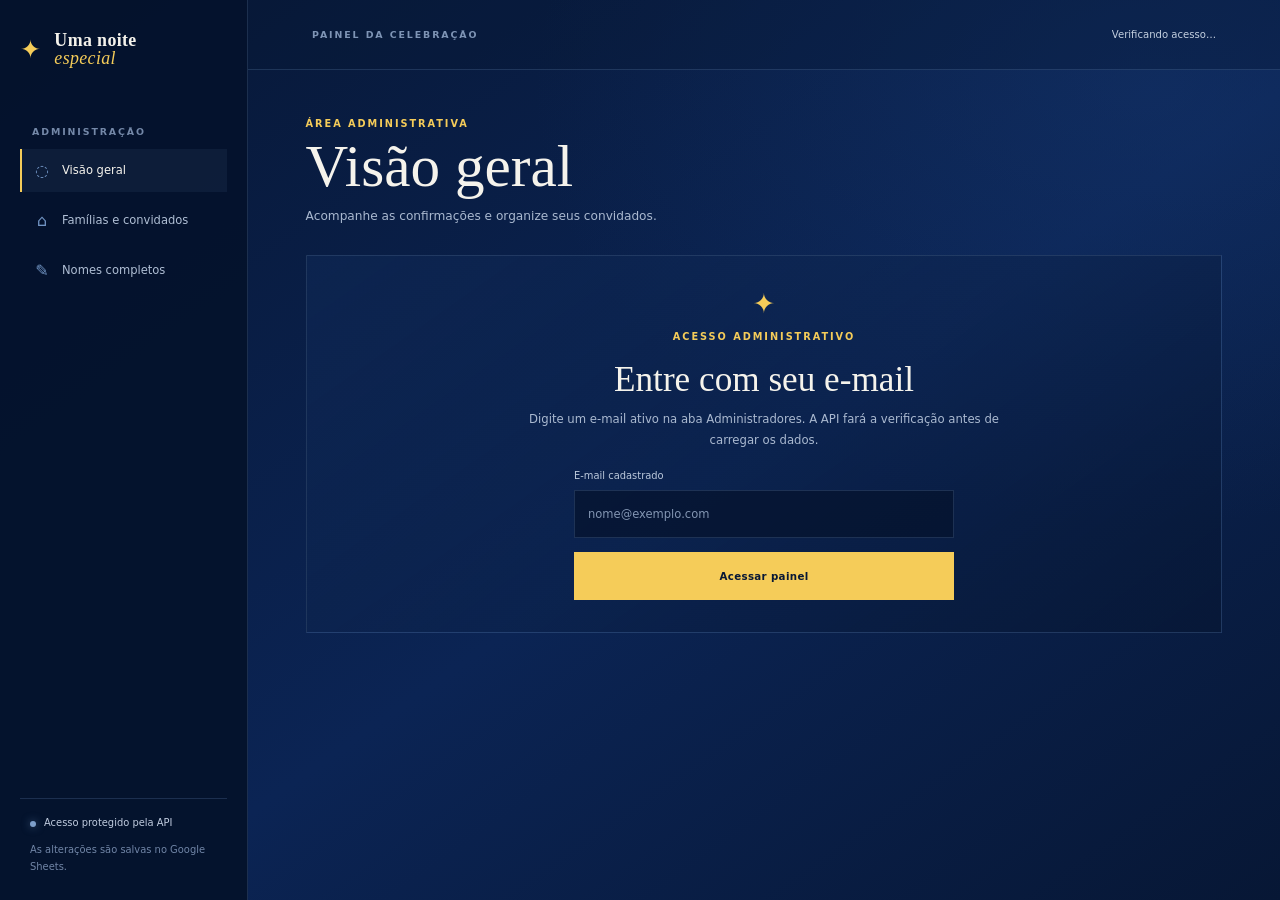
==== site-atualizado/admin.html @ e99d6416 "Update admin.html" ====
<!doctype html>
<html lang="pt-BR">
<head>
  <meta charset="utf-8">
  <meta name="viewport" content="width=device-width, initial-scale=1, viewport-fit=cover">
  <meta name="theme-color" content="#071735">
  <meta name="referrer" content="no-referrer">
  <meta name="robots" content="noindex, nofollow">
  <title>Painel administrativo · Uma noite especial</title>
  <style>
:root { color-scheme:dark; --night:#071735; --blue:#0B2454; --mid:#193D78; --light:#7295C5; --gold:#F5CC59; --cream:#F5F3EC; --muted:#AAB9D0; --line:rgba(114,149,197,.22); }
* { box-sizing:border-box; }
[hidden] { display:none!important; }
html { min-height:100%; background:var(--night); scroll-behavior:smooth; overflow-x:clip; }
body { min-width:0; min-height:100vh; margin:0; color:var(--cream); background:radial-gradient(ellipse at 90% 10%,rgba(25,61,120,.35),transparent 38%),linear-gradient(145deg,#071735,#0B2454 55%,#071735); font-family:system-ui,-apple-system,"Segoe UI",sans-serif; overflow-x:clip; }
button,input,select { font:inherit; }
.admin-shell { position:relative; z-index:1; min-height:100vh; }
.sidebar { position:fixed; inset:0 auto 0 0; z-index:5; display:flex; width:248px; flex-direction:column; padding:32px 20px 24px; border-right:1px solid var(--line); background:rgba(5,19,45,.97); }
.brand { display:flex; align-items:center; gap:13px; color:var(--cream); text-decoration:none; font:600 1.12rem/1 "Cormorant Garamond",Georgia,serif; letter-spacing:.02em; }
.brand em { color:var(--gold); font-weight:500; }.brand-mark { color:var(--gold); font:1.55rem Georgia,serif; }
.nav-caption { margin:58px 0 12px 12px; color:#7488a8; font-size:.59rem; font-weight:700; letter-spacing:.2em; }
.sidebar nav { display:grid; gap:7px; }
.nav-link { display:flex; min-height:43px; align-items:center; gap:12px; padding:0 12px; border-left:2px solid transparent; color:#afbed4; text-decoration:none; font-size:.72rem; }
.nav-link span { width:16px; color:var(--light); font-size:1rem; text-align:center; }
.nav-link:hover,.nav-link.active { border-left-color:var(--gold); color:var(--cream); background:rgba(114,149,197,.08); }
.sidebar-bottom { margin-top:auto; padding:16px 10px 0; border-top:1px solid var(--line); color:#7186a7; font-size:.62rem; line-height:1.7; }
.sidebar-bottom p { margin:10px 0 0; }.private-label { display:flex; align-items:center; gap:8px; color:#c1cde0; }
.private-label i,.access-pill i { width:6px; height:6px; border-radius:50%; background:#7e9fca; box-shadow:0 0 9px rgba(114,149,197,.6); }
.main-area { min-height:100vh; margin-left:248px; }
.topbar { min-height:70px; display:flex; align-items:center; justify-content:flex-end; gap:18px; padding:12px 5vw; border-bottom:1px solid var(--line); background:rgba(7,23,53,.35); }
.topbar-label { margin-right:auto; color:#7e94b5; font-size:.59rem; font-weight:700; letter-spacing:.2em; }
.account-label { max-width:290px; overflow:hidden; color:#c4d0e0; font-size:.63rem; text-overflow:ellipsis; white-space:nowrap; }
.menu-toggle { display:none; border:0; color:var(--cream); background:none; font-size:1.25rem; }
.content-wrap { width:100%; max-width:1180px; min-width:0; margin:0 auto; padding:48px clamp(24px,4.5vw,68px) 26px; }
.page-heading { display:flex; align-items:flex-end; justify-content:space-between; gap:18px; margin:0 0 28px; }
.eyebrow { margin:0 0 8px; color:var(--gold); font-size:.61rem; font-weight:600; letter-spacing:.2em; text-transform:uppercase; }
h1,h2,h3 { margin:0; font-family:"Cormorant Garamond",Georgia,serif; font-weight:500; }
h1 { font-size:clamp(2.6rem,5vw,3.7rem); line-height:1; }.heading-copy { margin:10px 0 0; color:var(--muted); font-size:.76rem; line-height:1.7; }
.primary-button,.quiet-button,.danger-button { display:inline-flex; min-height:42px; align-items:center; justify-content:center; gap:7px; padding:0 15px; border:1px solid transparent; font-size:.64rem; font-weight:700; letter-spacing:.035em; cursor:pointer; transition:background .16s,border-color .16s,color .16s; }
.primary-button { border-color:var(--gold); color:var(--night); background:var(--gold); }.primary-button:hover { color:var(--gold); background:transparent; }
.quiet-button { border-color:var(--line); color:#cad5e5; background:rgba(114,149,197,.06); }.quiet-button:hover { border-color:var(--light); color:var(--cream); }
.danger-button { border-color:rgba(230,145,133,.42); color:#edb3a9; background:transparent; }.danger-button:hover { border-color:#e9a093; background:rgba(230,145,133,.08); }
button:disabled { opacity:.55; cursor:wait; }.primary-button:focus-visible,.quiet-button:focus-visible,.danger-button:focus-visible,a:focus-visible,input:focus-visible,select:focus-visible,summary:focus-visible { outline:2px solid var(--gold); outline-offset:3px; }
.notice { margin:0 0 20px; padding:13px 16px; border:1px solid var(--line); color:#d4deeb; font-size:.7rem; line-height:1.65; }.notice.success { display:flex; align-items:center; gap:10px; border-color:rgba(127,183,154,.4); color:#c5e1d2; }.notice.success::before { content:"✓"; display:grid; width:23px; height:23px; flex:0 0 23px; place-items:center; border:1px solid rgba(127,183,154,.6); border-radius:50%; color:#bde1cb; font-size:.8rem; font-weight:700; }.notice.error { border-color:rgba(230,145,133,.5); color:#ffd1c8; }
.access-panel { min-height:330px; display:grid; justify-items:center; align-content:center; gap:12px; padding:32px; border:1px solid var(--line); background:linear-gradient(145deg,rgba(25,61,120,.2),rgba(5,19,45,.48)); text-align:center; }
.access-symbol { color:var(--gold); font-size:1.7rem; }.access-panel h2 { font-size:2.2rem; }.access-panel p:not(.eyebrow) { max-width:480px; margin:0; color:var(--muted); font-size:.73rem; line-height:1.8; }
.login-form { display:grid; width:min(100%,380px); justify-items:stretch; gap:9px; margin-top:7px; text-align:left; }
.login-form label { color:#bcc9dc; font-size:.62rem; }
.login-form input { width:100%; min-height:48px; padding:0 13px; border:1px solid var(--line); border-radius:0; color:var(--cream); background:rgba(5,19,45,.72); font-size:.72rem; }
.login-form input::placeholder { color:#8295b2; }
.login-form button { width:100%; min-height:48px; margin-top:5px; }
.metrics { display:grid; grid-template-columns:repeat(4,minmax(0,1fr)); gap:13px; margin:20px 0 12px; }
.metric { min-height:126px; display:flex; flex-direction:column; justify-content:center; gap:8px; padding:18px; border:1px solid var(--line); background:linear-gradient(145deg,rgba(25,61,120,.24),rgba(7,23,53,.4)); }
.metric-label { color:#94a8c4; font-size:.55rem; font-weight:700; letter-spacing:.14em; }.metric strong { color:var(--cream); font:500 2rem/1 "Cormorant Garamond",Georgia,serif; }.metric-foot { color:#768aa9; font-size:.56rem; }
.extra-stats { display:flex; flex-wrap:wrap; gap:10px 24px; margin:0 0 44px; padding:15px 17px; border:1px solid var(--line); color:#a9bad1; font-size:.62rem; }.extra-stats b { color:var(--gold); font-weight:600; }
.section-heading { display:flex; align-items:flex-end; justify-content:space-between; gap:18px; margin-bottom:18px; }h2 { font-size:2.2rem; line-height:1; }
.search-box input { width:min(260px,40vw); min-height:41px; padding:0 12px; border:1px solid var(--line); border-radius:0; color:var(--cream); background:rgba(5,19,45,.5); font-size:.66rem; }.search-box input::placeholder { color:#8597b2; }
.groups-list { display:grid; min-width:0; gap:14px; }
.full-names-section { margin-top:58px; scroll-margin-top:22px; }
.section-copy { margin:10px 0 0; color:var(--muted); font-size:.67rem; line-height:1.65; }
.full-names-count { margin:0 0 12px; color:#91a6c4; font-size:.6rem; }
.full-names-list { display:grid; gap:10px; }
.full-name-group { min-width:0; padding:16px 19px; border:1px solid var(--line); background:rgba(5,19,45,.4); }
.full-name-group-title { overflow-wrap:anywhere; color:var(--gold); font-size:1.25rem; line-height:1.2; }
.full-name-group-list { display:grid; gap:9px; margin:12px 0 0; padding:0; list-style:none; }
.full-name-group-list li { min-width:0; color:var(--cream); font-size:.78rem; line-height:1.55; overflow-wrap:anywhere; }
.empty-state { padding:42px 18px; border:1px solid var(--line); color:#aab9d0; text-align:center; font-size:.7rem; line-height:1.7; }.empty-state strong { display:block; margin-bottom:4px; color:#e1e6ee; font-size:.8rem; font-weight:500; }
.group-card { min-width:0; border:1px solid var(--line); background:rgba(5,19,45,.4); }
.group-header { display:flex; min-width:0; align-items:center; justify-content:space-between; gap:16px; padding:17px 19px; border-bottom:1px solid var(--line); }
.group-title { display:flex; min-width:0; flex-wrap:wrap; align-items:center; gap:8px 11px; }.group-title h3 { max-width:100%; overflow:hidden; font-size:1.6rem; line-height:1.05; text-overflow:ellipsis; white-space:nowrap; }
.group-id { flex-basis:100%; margin:0; color:#8094b2; font-size:.55rem; overflow-wrap:anywhere; }
.status-badge { flex:0 0 auto; padding:5px 8px; border:1px solid rgba(114,149,197,.32); color:#b5c7df; font-size:.52rem; letter-spacing:.08em; text-transform:uppercase; }.status-badge.inactive { border-color:rgba(230,145,133,.38); color:#e4a99f; }
.group-actions { display:flex; flex-wrap:wrap; justify-content:flex-end; gap:7px; }.small-button { min-height:34px; padding:0 10px; font-size:.58rem; }
.group-meta { display:flex; min-width:0; flex-wrap:wrap; gap:8px 22px; padding:12px 19px; color:#9eafc8; font-size:.6rem; }.group-meta b { color:#e4e9f1; font-weight:500; }
.invite-link-row { display:flex; gap:7px; padding:0 19px 14px; }.invite-link { min-width:0; flex:1; padding:10px; overflow:hidden; border:1px solid rgba(114,149,197,.18); color:#acbdd5; background:rgba(7,23,53,.62); font: .57rem ui-monospace,Consolas,monospace; text-overflow:ellipsis; white-space:nowrap; }
.guest-details { min-width:0; margin:0 19px 14px; border:1px solid var(--line); background:rgba(7,23,53,.22); }
.guest-details-summary { display:flex; min-height:44px; align-items:center; justify-content:space-between; padding:0 13px; color:#d8e1ef; font-size:.62rem; font-weight:600; list-style:none; cursor:pointer; }
.guest-details-summary::-webkit-details-marker { display:none; }.guest-details-summary::after { color:var(--gold); content:"＋"; font-size:1rem; }.guest-details[open] .guest-details-summary::after { content:"−"; }
.guest-table-wrap { width:100%; max-width:100%; overflow-x:clip; border-top:1px solid var(--line); }.guest-table { width:100%; table-layout:fixed; border-collapse:collapse; text-align:left; }.guest-table th,.guest-table td { padding:11px 10px; border-bottom:1px solid rgba(114,149,197,.11); font-size:.61rem; overflow-wrap:anywhere; }.guest-table th { color:#8197b8; font-size:.51rem; letter-spacing:.1em; font-weight:600; }.guest-table td { color:#d3dceb; }.guest-table tr:last-child td { border-bottom:0; }.guest-table .guest-actions-cell { text-align:center; }.guest-table .guest-actions-cell button { min-height:32px; padding:0 8px; font-size:.52rem; }.guest-status { color:var(--gold); }
.page-footer { padding:30px 0 0; color:#7084a1; text-align:center; font-size:.56rem; letter-spacing:.06em; }
.modal { width:min(100% - 28px,520px); max-height:min(90vh,780px); padding:0; border:1px solid rgba(114,149,197,.42); color:var(--cream); background:#091b3d; box-shadow:0 25px 90px rgba(0,0,0,.5); }.modal::backdrop { background:rgba(1,8,22,.78); backdrop-filter:blur(4px); }
.modal-form { position:relative; display:grid; gap:15px; padding:30px; }.modal-form h2 { margin-top:-7px; font-size:2.15rem; }.modal-close { position:absolute; top:13px; right:15px; width:38px; height:38px; border:0; color:#c0cde0; background:transparent; font-size:1.7rem; cursor:pointer; }
.modal-form label { display:grid; gap:7px; color:#b9c7db; font-size:.62rem; }.modal-form input,.modal-form select { width:100%; min-height:44px; padding:0 11px; border:1px solid var(--line); border-radius:0; color:var(--cream); background:#071735; font-size:.68rem; }.modal-form input::placeholder { color:#7589a7; }.modal-form select option { background:#071735; }
.form-grid { display:grid; grid-template-columns:1fr 1fr; gap:14px; }.modal-error { min-height:15px; margin:0; color:#ffc7bb; font-size:.62rem; line-height:1.55; }.modal-actions { display:flex; justify-content:flex-end; gap:9px; padding-top:4px; }
.reported-name-field small { color:#8498b5; font-size:.57rem; line-height:1.5; }
.mobile-scrim { display:none; }.sr-only { position:absolute; width:1px; height:1px; padding:0; margin:-1px; overflow:hidden; clip:rect(0,0,0,0); white-space:nowrap; border:0; }
@media (max-width:950px) { .sidebar { width:220px; }.main-area { margin-left:220px; }.metrics { grid-template-columns:repeat(2,minmax(0,1fr)); } }
@media (max-width:650px) {
 .sidebar { width:260px; transform:translateX(-100%); transition:transform .22s ease; }.sidebar.open { transform:translateX(0); }.main-area { margin-left:0; }
 .topbar { min-height:62px; flex-wrap:wrap; justify-content:space-between; padding:10px 16px max(10px,env(safe-area-inset-top)); gap:8px 10px; }.menu-toggle { display:block; flex:0 0 auto; margin-right:0; padding:8px; cursor:pointer; }.topbar-label { flex:1 1 120px; margin-right:0; font-size:.55rem; line-height:1.5; }.account-label { flex:1 1 150px; max-width:none; font-size:.62rem; white-space:normal; overflow-wrap:anywhere; }.topbar .quiet-button { flex:0 0 auto; min-height:42px; padding:0 10px; font-size:.57rem; }
 .content-wrap { padding:34px 18px 22px; }.page-heading { align-items:flex-start; flex-direction:column; margin-bottom:22px; }.page-heading .primary-button { width:100%; min-height:48px; }.heading-copy { max-width:360px; }
 .access-panel { min-height:300px; padding:23px 18px; }.access-panel h2 { font-size:1.9rem; }.login-form { width:100%; }
 .metrics { gap:9px; margin:16px 0 10px; }.metric { min-height:105px; padding:13px; }.metric-label { font-size:.48rem; }.metric strong { font-size:1.8rem; }.metric-foot { font-size:.5rem; }
 .extra-stats { gap:9px 15px; margin-bottom:34px; padding:13px; font-size:.57rem; }.section-heading { align-items:stretch; flex-direction:column; }.search-box input { width:100%; min-height:45px; }
 .full-names-section { margin-top:44px; }.full-name-group { padding:15px; }.full-name-group-title { font-size:1.18rem; }.full-name-group-list li { font-size:.76rem; }
 .group-header { align-items:flex-start; flex-direction:column; padding:15px; }.group-title { width:100%; }.group-actions { width:100%; justify-content:stretch; }.group-actions button { flex:1; min-height:42px; }.group-meta { padding:11px 15px; }.invite-link-row { padding:0 15px 13px; }.guest-details { margin:0 15px 13px; }.guest-table-wrap { overflow-x:clip; }.guest-table,.guest-table tbody { display:block; width:100%; }.guest-table thead { display:none; }.guest-table tbody { display:grid; gap:8px; padding:10px; }.guest-table tbody tr { display:grid; min-width:0; overflow:hidden; border:1px solid rgba(114,149,197,.22); border-radius:6px; background:rgba(7,23,53,.38); }.guest-table td { display:grid; grid-template-columns:minmax(72px,32%) minmax(0,1fr); align-items:start; gap:8px; min-width:0; padding:10px 8px; border-bottom:1px solid rgba(114,149,197,.11); font-size:.65rem; line-height:1.5; overflow-wrap:anywhere; }.guest-table td::before { color:#8298b7; content:attr(data-label); font-size:.5rem; font-weight:700; letter-spacing:.04em; line-height:1.5; }.guest-table td[colspan] { display:block; text-align:center; }.guest-table td[colspan]::before { content:none; }.guest-table .guest-actions-cell { display:block; }.guest-table .guest-actions-cell button { width:100%; min-height:44px; }.guest-table .guest-actions-cell::before { display:block; margin-bottom:8px; }
 .modal-form { gap:13px; padding:25px 19px 20px; }.form-grid { gap:11px; }.modal-actions > * { flex:1; }
 .mobile-scrim:not([hidden]) { position:fixed; inset:0; z-index:4; display:block; background:rgba(1,8,22,.66); }
}
@media (max-width:370px) { .account-label { max-width:none; }.topbar .quiet-button { font-size:.56rem; padding:0 8px; }.metric { padding:10px; } }
@media (prefers-reduced-motion:reduce) { *,*::before,*::after { scroll-behavior:auto!important; transition-duration:.01ms!important; animation-duration:.01ms!important; animation-iteration-count:1!important; } }

  </style>
  <script defer>
(() => {
  const API_BASE_URL = "https://script.google.com/macros/s/AKfycbx9i55ldw-sSx16ifP2jdu0ULdvuiCe4UnDSZ_N5YR6dJLTocpGihGs7wpSdTH5dA4OsQ/exec";
  const SITE_BASE_URL = "https://ysmmcf.github.io/Confirmacaodudagogh/";
  const state = { email: "", groups: [], guests: [], responses: [], busy: false };
  const $ = (id) => document.getElementById(id);
  const setSelect = (select, value) => { const target = String(value ?? "").trim().toLocaleLowerCase("pt-BR"); const option = Array.from(select.options).find(item => item.value.trim().toLocaleLowerCase("pt-BR") === target); select.value = option ? option.value : ""; };
  const rememberedEmail = () => { try { return localStorage.getItem("admin_email") || ""; } catch (_) { return ""; } };
  const rememberEmail = (email) => { try { localStorage.setItem("admin_email", email); } catch (_) { notice("O navegador bloqueou o armazenamento local. O painel ainda pode ser acessado, mas talvez seja necessário informar o e-mail na próxima abertura.", true); } };
  const html = (value) => String(value ?? "").replace(/[&<>"']/g, (c) => ({ "&": "&amp;", "<": "&lt;", ">": "&gt;", '"': "&quot;", "'": "&#39;" })[c]);
  const truthy = (v) => v === true || ["true", "sim", "ativo", "1"].includes(String(v).trim().toLowerCase());

  async function request(payload) {
    const res = await fetch(API_BASE_URL, { method: "POST", mode: "cors", headers: { "Content-Type": "text/plain;charset=utf-8" }, body: JSON.stringify(payload) });
    if (!res.ok) throw new Error(`Erro HTTP ${res.status}`);
    return res.json();
  }
  async function api(action, extra = {}) { return request({ action, email: state.email, ...extra }); }
  function notice(message, error = false, success = false) {
    const el = $("notice"); if (!el) return;
    el.textContent = message; el.classList.toggle("error", error); el.classList.toggle("success", success && !error); el.hidden = !message;
  }
  function loading(on) {
    state.busy = on;
    ["login-button", "refresh-button", "new-group-button"].forEach(id => { const b = $(id); if (b) b.disabled = on; });
    document.querySelectorAll(".group-actions button").forEach(b => b.disabled = on);
    if ($("account-label") && state.email) $("account-label").textContent = on ? "Salvando…" : state.email;
  }
  function showLogin() { $("access-panel").hidden = false; $("admin-content").hidden = true; $("new-group-button").hidden = true; }
  function showDashboard() { $("access-panel").hidden = true; $("admin-content").hidden = false; $("new-group-button").hidden = false; $("refresh-button").hidden = false; $("account-label").textContent = state.email; }
  async function copyInviteLink(groupId) {
    const invite = new URL("confirmar.html", SITE_BASE_URL);
    invite.searchParams.set("token", groupId);
    try {
      await navigator.clipboard.writeText(invite.href);
    } catch (_) {
      const input = document.createElement("textarea"); input.value = invite.href; input.style.position = "fixed"; input.style.opacity = "0";
      document.body.appendChild(input); input.select();
      const copied = document.execCommand("copy"); input.remove();
      if (!copied) { notice(`Copie o link: ${invite.href}`, true); return; }
    }
    notice("Link copiado para a área de transferência. Você já pode enviá-lo ao convidado.", false, true);
  }
  async function loadData() {
    loading(true); notice("");
    try {
      const data = await api("adminData");
      if (!data || data.ok !== true) throw new Error(data?.message || "Acesso negado. Confira se este e-mail está cadastrado como administrador.");
      state.groups = data.grupos || data.groups || [];
      const directGuests = data.convidados || data.guests || [];
      const nestedGuests = state.groups.flatMap(g => (g.convidados || g.guests || []).map(x => ({ ...x, grupoId: x.grupoId ?? x.idGrupo ?? x.grupoid ?? x.idgrupo ?? g.id ?? g.grupoId ?? g.grupoid })));
      // Algumas versões da API devolvem a lista direta vazia e mantêm os convidados dentro de cada grupo.
      state.guests = directGuests.length ? directGuests : nestedGuests;
      state.responses = data.respostas || data.responses || [];
      render(); showDashboard();
      if ($("last-updated")) $("last-updated").textContent = new Intl.DateTimeFormat("pt-BR", { dateStyle: "short", timeStyle: "short" }).format(new Date());
      return true;
    } catch (err) { notice(err.message || "Não foi possível carregar os dados. Verifique a conexão com a API.", true); return false; }
    finally { loading(false); }
  }
  function render() {
    const confirmed = state.responses.filter(r => truthy(r.presenca) || truthy(r.confirmado) || ["sim", "confirmado"].includes(String(r.resposta || "").trim().toLowerCase())).length;
    const declined = state.responses.filter(r => ["nao", "não", "false", "não irá", "nao ira"].includes(String(r.presenca ?? r.resposta ?? r.confirmado).trim().toLowerCase())).length;
    const total = state.guests.length;
    [["stat-total", total], ["stat-confirmed", confirmed], ["stat-pending", Math.max(0, total - confirmed - declined)], ["stat-declined", declined],
      ["stat-adults", state.guests.filter(g => String(g.categoria || "").toLowerCase().includes("adult")).length],
      ["stat-children", state.guests.filter(g => String(g.categoria || "").toLowerCase().includes("crian")).length],
      ["stat-men", state.guests.filter(g => String(g.genero || "").toLowerCase().includes("mascul")).length],
      ["stat-women", state.guests.filter(g => String(g.genero || "").toLowerCase().includes("femin")).length],
      ["stat-drinks", state.guests.filter(g => truthy(g.bebida)).length]].forEach(([id, n]) => { if ($(id)) $(id).textContent = n; });
    renderGroups();
    renderFullNames();
  }
  function renderFullNames() {
    const list = $("full-names-list"), count = $("full-names-count");
    if (!list || !count) return;
    const query = ($("full-name-search")?.value || "").trim().toLocaleLowerCase("pt-BR");
    const guestById = new Map(state.guests.map(g => [String(g.id ?? g.convidadoid ?? g.idconvidado ?? ""), g]));
    const groupById = new Map(state.groups.map(g => [String(g.id ?? g.grupoId ?? g.grupoid ?? ""), g]));
    const latest = new Map();
    state.responses.forEach(r => {
      const guestId = String(r.convidadoid ?? r.convidadoId ?? r.idconvidado ?? "");
      if (guestId) latest.set(guestId, r);
    });
    const entries = [];
    latest.forEach((r, guestId) => {
      const fullName = String(r.nomecompleto ?? r.nomecompletoinformado ?? r.nomeCompleto ?? "").trim();
      if (!fullName) return;
      const guest = guestById.get(guestId) || {};
      const groupId = String(r.grupoid ?? r.grupoId ?? r.idgrupo ?? guest.grupoid ?? guest.grupoId ?? "");
      const group = groupById.get(groupId);
      const registeredName = guest.nome || guest.name || "";
      const familyName = group?.nome || "Família";
      const haystack = (fullName + " " + registeredName + " " + familyName).toLocaleLowerCase("pt-BR");
      if (!query || haystack.includes(query)) entries.push({ fullName, familyName, registeredName });
    });
    count.textContent = entries.length + " nome" + (entries.length === 1 ? "" : "s") + " informado" + (entries.length === 1 ? "" : "s");
    if (!entries.length) {
      list.innerHTML = state.responses.length
        ? '<div class="empty-state">Os nomes completos enviados aparecerão aqui após serem salvos.</div>'
        : '<div class="empty-state">Ainda não há nomes completos informados.</div>';
      return;
    }
    const grouped = new Map();
    entries.forEach(entry => { if (!grouped.has(entry.familyName)) grouped.set(entry.familyName, []); grouped.get(entry.familyName).push(entry); });
    list.innerHTML = Array.from(grouped, ([family, people]) =>
      '<article class="full-name-group"><h3 class="full-name-group-title">' + html(family) +
      '</h3><ul class="full-name-group-list">' +
      people.map(p => '<li>' + html(p.fullName) +
        (p.registeredName ? ' <span class="muted">(cadastro: ' + html(p.registeredName) + ')</span>' : '') +
        '</li>').join("") + '</ul></article>').join("");
  }
  function renderGroups() {
    const list = $("groups-list"), query = ($("search-input")?.value || "").trim().toLocaleLowerCase("pt-BR");
    const guestsByGroup = new Map();
    state.guests.forEach(guest => {
      const groupId = String(guest.grupoId ?? guest.idGrupo ?? guest.grupoid ?? guest.idgrupo ?? "");
      if (!guestsByGroup.has(groupId)) guestsByGroup.set(groupId, []);
      guestsByGroup.get(groupId).push(guest);
    });
    const groups = state.groups.filter(g => `${g.nome || ""} ${g.id || ""}`.toLocaleLowerCase("pt-BR").includes(query)).sort((a, b) => String(a.nome || "").localeCompare(String(b.nome || ""), "pt-BR", { sensitivity: "base" }));
    if (!groups.length) { list.innerHTML = `<div class="empty-state">${state.groups.length ? "Nenhum grupo corresponde à busca." : "Nenhuma família cadastrada."}</div>`; return; }
    list.innerHTML = groups.map(g => {
      const id = String(g.id ?? g.grupoId ?? ""), active = truthy(g.ativo ?? g.active);
      const guests = guestsByGroup.get(id) || [];
      const rawName = String(g.nome || "").trim();
      const groupName = !rawName || rawName.toLocaleLowerCase("pt-BR") === "a definir" ? "Família sem nome" : rawName;
      const value = v => { const text = String(v ?? "").trim(); return !text || text.toLocaleLowerCase("pt-BR") === "a definir" ? "—" : html(text); };
      const guestRows = guests.map(x => {
        const guestId = x.id ?? x.convidadoid ?? x.idconvidado ?? x.convidadoId ?? "";
        return `<tr><td data-label="Nome cadastrado">${value(x.nome || x.name)}</td><td data-label="Idade">${value(x.idade)}</td><td data-label="Categoria">${value(x.categoria)}</td><td data-label="Gênero">${value(x.genero)}</td><td data-label="Bebida">${value(x.bebida)}</td><td class="guest-actions-cell" data-label="Ações"><button class="small-button quiet-button" type="button" data-action="edit-guest" data-id="${html(guestId)}" data-group-id="${html(id)}">Editar informações</button></td></tr>`;
      }).join("");
      const guestDetails = guests.length ? `<details class="guest-details"><summary class="guest-details-summary">Ver dados dos ${guests.length} convidados</summary><div class="guest-table-wrap"><table class="guest-table"><thead><tr><th>Nome cadastrado</th><th>Idade</th><th>Categoria</th><th>Gênero</th><th>Bebida</th><th>Ações</th></tr></thead><tbody>${guestRows}</tbody></table></div></details>` : `<p class="group-meta">Nenhum convidado cadastrado</p>`;
      return `<article class="group-card"><header class="group-header"><div class="group-title"><h3>${html(groupName)}</h3><span class="status-badge ${active ? "" : "inactive"}">${active ? "Link ativo" : "Link inativo"}</span><p class="group-id">ID: ${html(id)}</p></div><div class="group-actions"><button class="small-button quiet-button" type="button" data-action="copy-link" data-id="${html(id)}" ${active ? "" : "disabled title=\"Ative o link antes de compartilhar\""}>Copiar link</button><button class="small-button primary-button" type="button" data-action="add-guest" data-id="${html(id)}" data-name="${html(groupName)}">Adicionar convidado</button><button class="small-button ${active ? "quiet-button" : "primary-button"}" type="button" data-action="${active ? "disable" : "enable"}" data-id="${html(id)}">${active ? "Desativar" : "Ativar"}</button><button class="small-button danger-button" type="button" data-action="delete" data-id="${html(id)}">Excluir grupo</button></div></header><div class="group-meta">Convidados <b>${guests.length}</b></div>${guestDetails}</article>`;
    }).join("");
  }
  document.addEventListener("DOMContentLoaded", () => {
    const saved = rememberedEmail();
    if (saved) {
      state.email = saved; $("admin-email").value = saved; $("account-label").textContent = saved;
      $("access-message").textContent = "Este navegador já lembra seu e-mail. Estamos verificando o acesso automaticamente.";
      loadData().then(ok => {
        if (!ok) {
          showLogin(); $("admin-email").value = saved;
          $("access-message").textContent = "Seu e-mail continua salvo. Tente novamente quando a conexão com o serviço estiver disponível, ou altere o e-mail se necessário.";
          $("login-button").textContent = "Tentar acessar novamente";
        }
      });
    }
    else showLogin();
    $("login-form").addEventListener("submit", async e => { e.preventDefault(); state.email = $("admin-email").value.trim(); if (!state.email) return; if (await loadData()) rememberEmail(state.email); else state.email = rememberedEmail(); });
    $("refresh-button").addEventListener("click", loadData);
    $("search-input").addEventListener("input", renderGroups);
    $("full-name-search").addEventListener("input", renderFullNames);
    $("new-group-button").addEventListener("click", () => $("group-dialog").showModal());
    $("groups-list").addEventListener("click", async e => {
      const btn = e.target.closest("button[data-action]"); if (!btn || state.busy) return;
      const { action, id } = btn.dataset;
      if (action === "copy-link") { await copyInviteLink(id); return; }
      if (action === "add-guest") {
        const form = $("guest-form");
        form.reset(); form.elements.grupoId.value = id; form.elements.convidadoId.value = "";
        $("guest-group-label").textContent = `Adicionar à família ${btn.dataset.name}`;
        $("guest-dialog-title").textContent = "Novo convidado";
        $("guest-submit-button").textContent = "Adicionar convidado";
        $("guest-error").textContent = ""; $("guest-reported-name-field").hidden = true;
        $("guest-dialog").showModal(); return;
      }
      if (action === "edit-guest") {
        const guest = state.guests.find(x => String(x.id ?? x.convidadoid ?? x.idconvidado ?? x.convidadoId ?? "") === id);
        if (!guest) { notice("Não encontrei os dados desse convidado. Atualize o painel e tente novamente.", true); return; }
        const form = $("guest-form"), groupId = btn.dataset.groupId;
        form.reset(); form.elements.grupoId.value = groupId; form.elements.convidadoId.value = id;
        form.elements.nome.value = guest.nome || guest.name || "";
        form.elements.idade.value = guest.idade ?? ""; setSelect(form.elements.categoria, guest.categoria);
        setSelect(form.elements.genero, guest.genero); setSelect(form.elements.bebida, guest.bebida);
        const reportedName = guest.nomecompleto ?? guest.nomeCompleto ?? guest.nome_completo ?? "";
        $("guest-reported-name-field").hidden = !reportedName;
        form.elements.nomeCompleto.value = reportedName;
        const family = state.groups.find(g => String(g.id ?? g.grupoId ?? g.grupoid ?? "") === groupId);
        $("guest-group-label").textContent = `Editando convidado · ${family?.nome || "Família"}`;
        $("guest-dialog-title").textContent = "Editar informações";
        $("guest-submit-button").textContent = "Salvar alterações"; $("guest-error").textContent = "";
        $("guest-dialog").showModal(); return;
      }
      if (action === "delete" && !confirm("Excluir este grupo e todos os convidados e respostas associados? Esta ação não pode ser desfeita.")) return;
      if (action === "disable" && !confirm("Desativar o link deste grupo?")) return;
      if (action === "enable" && !confirm("Ativar o link deste grupo?")) return;
      loading(true);
      try { const result = await api(({ enable: "enableGroup", disable: "disableGroup", delete: "deleteGroup" })[action], { grupoId: id }); if (!result?.ok) throw new Error(result?.message || "A operação não foi concluída."); await loadData(); }
      catch (err) { notice(err.message || "Erro ao atualizar o grupo.", true); loading(false); }
    });
    $("group-form").addEventListener("submit", async e => { e.preventDefault(); const form = e.currentTarget, nome = form.elements.nome.value.trim(); if (!nome) return; loading(true); try { const result = await api("createGroup", { nome }); if (!result?.ok) throw new Error(result?.message || "Não foi possível criar a família."); form.reset(); $("group-dialog").close(); await loadData(); } catch (err) { $("group-error").textContent = err.message; loading(false); } });
    $("guest-form").addEventListener("submit", async e => {
      e.preventDefault(); const form = e.currentTarget;
      const age = form.elements.idade.value.trim();
      const payload = { grupoId: form.elements.grupoId.value, nome: form.elements.nome.value.trim(), idade: age === "" ? "" : Number(age), categoria: form.elements.categoria.value, genero: form.elements.genero.value, bebida: form.elements.bebida.value };
      if (!payload.nome || !payload.grupoId) { $("guest-error").textContent = "Informe o nome e selecione uma família."; return; }
      loading(true); $("guest-error").textContent = "";
      const guestId = form.elements.convidadoId.value;
      const isEditing = Boolean(guestId);
      if (isEditing) { payload.id = guestId; payload.convidadoId = guestId; if (!$("guest-reported-name-field").hidden) payload.nomeCompleto = form.elements.nomeCompleto.value.trim(); }
      try { const result = await api(isEditing ? "updateGuest" : "createGuest", payload); if (!result?.ok) throw new Error(result?.message || (isEditing ? "Não foi possível atualizar o convidado." : "Não foi possível adicionar o convidado.")); $("guest-dialog").close(); form.reset(); await loadData(); }
      catch (err) { $("guest-error").textContent = err.message || (isEditing ? "Erro ao atualizar o convidado." : "Erro ao adicionar o convidado."); loading(false); }
    });
    document.querySelectorAll("[data-close]").forEach(b => b.addEventListener("click", () => $(b.dataset.close)?.close()));
    $("menu-toggle").addEventListener("click", () => { const open = $("sidebar").classList.toggle("open"); $("mobile-scrim").hidden = !open; });
    $("mobile-scrim").addEventListener("click", () => { $("sidebar").classList.remove("open"); $("mobile-scrim").hidden = true; });
  });
})();

  </script>
</head>
<body>
  <div class="admin-shell">
    <aside class="sidebar" id="sidebar">
      <a class="brand" href="index.html" aria-label="Página inicial"><span class="brand-mark" aria-hidden="true">✦</span><span>Uma noite<br><em>especial</em></span></a>
      <p class="nav-caption">ADMINISTRAÇÃO</p>
      <nav aria-label="Navegação do painel">
        <a class="nav-link active" href="#overview" aria-current="page"><span aria-hidden="true">◌</span> Visão geral</a>
        <a class="nav-link" href="#groups"><span aria-hidden="true">⌂</span> Famílias e convidados</a>
        <a class="nav-link" href="#full-names"><span aria-hidden="true">✎</span> Nomes completos</a>
      </nav>
      <div class="sidebar-bottom"><span class="private-label"><i></i> Acesso protegido pela API</span><p>As alterações são salvas no Google Sheets.</p></div>
    </aside>

    <main class="main-area" id="overview">
      <header class="topbar">
        <button class="menu-toggle" id="menu-toggle" type="button" aria-label="Abrir menu" aria-expanded="false">☰</button>
        <span class="topbar-label">PAINEL DA CELEBRAÇÃO</span>
        <span class="account-label" id="account-label">Verificando acesso…</span>
        <button class="quiet-button" id="refresh-button" type="button" hidden>Atualizar dados</button>
      </header>

      <div class="content-wrap">
        <section class="page-heading">
          <div><p class="eyebrow">Área administrativa</p><h1>Visão geral</h1><p class="heading-copy" id="event-summary">Acompanhe as confirmações e organize seus convidados.</p></div>
          <button class="primary-button" id="new-group-button" type="button" hidden><span aria-hidden="true">＋</span> Criar família</button>
        </section>

        <section class="notice" id="notice" role="status" aria-live="polite" hidden></section>

        <section class="access-panel" id="access-panel" aria-labelledby="access-title">
          <span class="access-symbol" aria-hidden="true">✦</span>
          <p class="eyebrow">Acesso administrativo</p>
          <h2 id="access-title">Entre com seu e-mail</h2>
          <p id="access-message">Digite um e-mail ativo na aba Administradores. A API fará a verificação antes de carregar os dados.</p>
          <form class="login-form" id="login-form">
            <label for="admin-email">E-mail cadastrado</label>
            <input id="admin-email" name="email" type="email" autocomplete="email" required maxlength="254" placeholder="nome@exemplo.com">
            <button class="primary-button" id="login-button" type="submit">Acessar painel</button>
          </form>
        </section>

        <div id="admin-content" hidden>
          <section class="metrics" aria-label="Estatísticas dos convidados">
            <article class="metric"><span class="metric-label">CONVIDADOS</span><strong id="stat-total">0</strong><span class="metric-foot">Na lista</span></article>
            <article class="metric"><span class="metric-label">CONFIRMADOS</span><strong id="stat-confirmed">0</strong><span class="metric-foot">Presenças confirmadas</span></article>
            <article class="metric"><span class="metric-label">PENDENTES</span><strong id="stat-pending">0</strong><span class="metric-foot">Aguardando resposta</span></article>
            <article class="metric"><span class="metric-label">NÃO IRÃO</span><strong id="stat-declined">0</strong><span class="metric-foot">Respostas recebidas</span></article>
          </section>

          <section class="extra-stats" aria-label="Detalhes de convidados">
            <span><b id="stat-adults">0</b> adultos</span><span><b id="stat-children">0</b> crianças</span><span><b id="stat-men">0</b> homens</span><span><b id="stat-women">0</b> mulheres</span><span><b id="stat-drinks">0</b> com bebida</span>
          </section>

          <section class="groups-section" id="groups">
            <div class="section-heading"><div><p class="eyebrow">Lista de convidados</p><h2>Famílias e grupos</h2></div><label class="search-box"><span class="sr-only">Buscar família ou convidado</span><input id="search-input" type="search" placeholder="Buscar família" autocomplete="off"></label></div>
            <div id="groups-list" class="groups-list"></div>
          </section>
          <section class="full-names-section" id="full-names" aria-labelledby="full-names-title">
            <div class="section-heading"><div><p class="eyebrow">Informado pelos convidados</p><h2 id="full-names-title">Nomes completos</h2><p class="section-copy">Nomes digitados pelos próprios convidados ao enviar a confirmação.</p></div><label class="search-box"><span class="sr-only">Buscar nos nomes completos</span><input id="full-name-search" type="search" placeholder="Buscar nome completo" autocomplete="off"></label></div>
            <p class="full-names-count" id="full-names-count" aria-live="polite"></p>
            <div id="full-names-list" class="full-names-list"></div>
          </section>
          <footer class="page-footer">Fonte oficial dos dados: Google Sheets · Atualizado <time id="last-updated"></time></footer>
        </div>
      </div>
    </main>
  </div>
  <div class="mobile-scrim" id="mobile-scrim" hidden></div>

  <dialog class="modal" id="group-dialog" aria-labelledby="group-dialog-title">
    <form id="group-form" class="modal-form">
      <button class="modal-close" type="button" data-close="group-dialog" aria-label="Fechar">×</button>
      <p class="eyebrow">Nova lista familiar</p><h2 id="group-dialog-title">Criar família</h2>
      <label>Nome da família ou grupo<input name="nome" type="text" maxlength="120" required autocomplete="off" placeholder="Ex.: Família Oliveira"></label>
      <p class="modal-error" id="group-error" aria-live="polite"></p>
      <div class="modal-actions"><button class="quiet-button" type="button" data-close="group-dialog">Cancelar</button><button class="primary-button" type="submit">Criar família</button></div>
    </form>
  </dialog>

  <dialog class="modal" id="guest-dialog" aria-labelledby="guest-dialog-title">
    <form id="guest-form" class="modal-form">
      <button class="modal-close" type="button" data-close="guest-dialog" aria-label="Fechar">×</button>
      <p class="eyebrow" id="guest-group-label">Adicionar à família</p><h2 id="guest-dialog-title">Novo convidado</h2>
      <input name="grupoId" type="hidden">
      <input name="convidadoId" type="hidden">
      <label>Nome cadastrado<input name="nome" type="text" maxlength="120" required autocomplete="name"></label>
      <label id="guest-reported-name-field" class="reported-name-field" hidden>Nome completo informado pelo convidado<input name="nomeCompleto" type="text" maxlength="120" autocomplete="off" placeholder="Nome digitado na confirmação"><small>Este dado é separado do nome cadastrado acima.</small></label>
      <div class="form-grid">
        <label>Idade<input name="idade" type="number" min="0" max="120" inputmode="numeric"></label>
        <label>Categoria<select name="categoria"><option value="">Não informada</option><option value="Adulto">Adulto</option><option value="Criança">Criança</option></select></label>
        <label>Gênero<select name="genero"><option value="">Não informado</option><option value="Feminino">Feminino</option><option value="Masculino">Masculino</option></select></label>
        <label>Bebida<select name="bebida"><option value="">Não informado</option><option value="Sim">Sim</option><option value="Não">Não</option></select></label>
      </div>
      <p class="modal-error" id="guest-error" aria-live="polite"></p>
      <div class="modal-actions"><button class="quiet-button" type="button" data-close="guest-dialog">Cancelar</button><button class="primary-button" id="guest-submit-button" type="submit">Adicionar convidado</button></div>
    </form>
  </dialog>
</body>
</html>
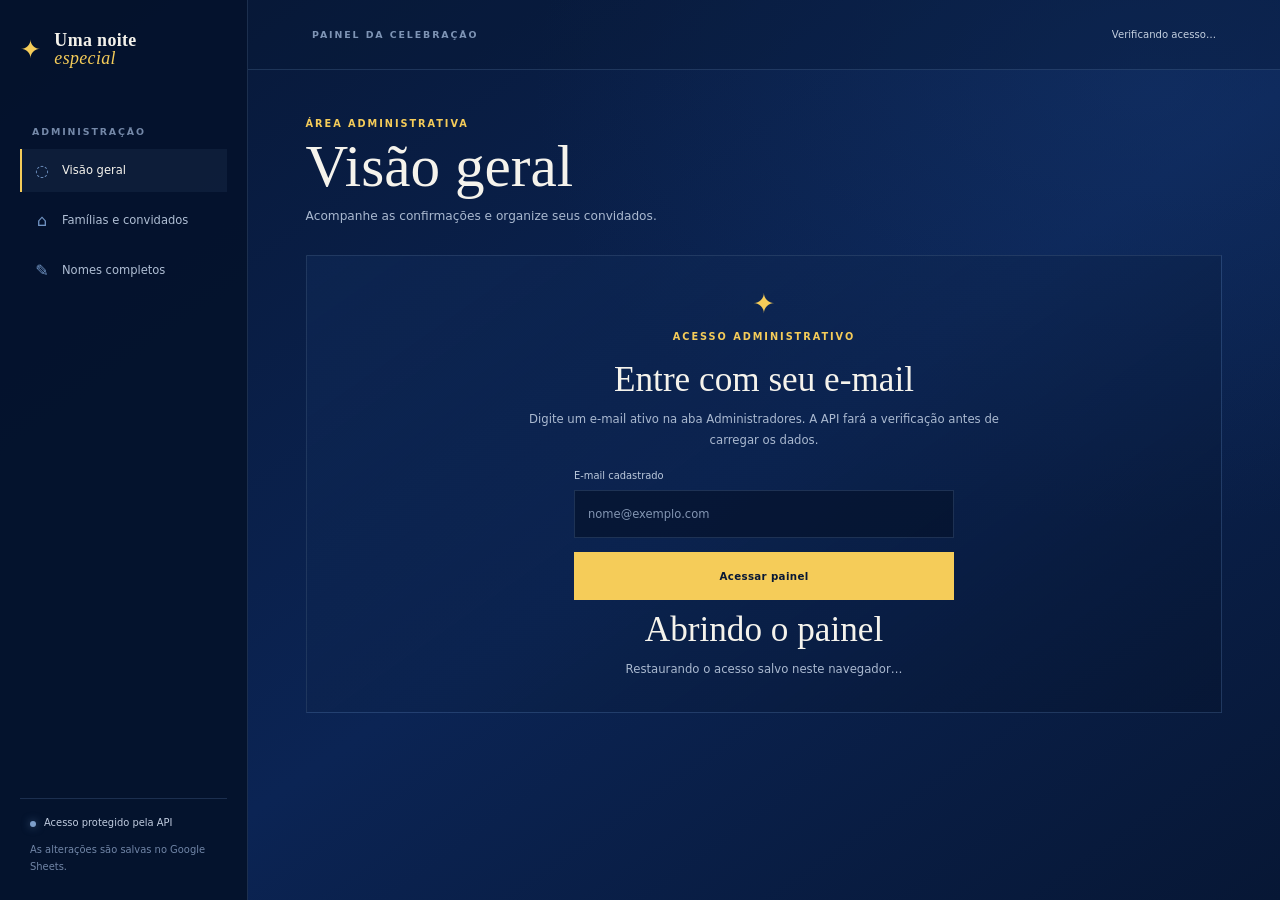
==== commit 57d38700: "Update admin.html" ====
--- a/site-atualizado/admin.html
+++ b/site-atualizado/admin.html
@@ -41,7 +41,7 @@
 .quiet-button { border-color:var(--line); color:#cad5e5; background:rgba(114,149,197,.06); }.quiet-button:hover { border-color:var(--light); color:var(--cream); }
 .danger-button { border-color:rgba(230,145,133,.42); color:#edb3a9; background:transparent; }.danger-button:hover { border-color:#e9a093; background:rgba(230,145,133,.08); }
 button:disabled { opacity:.55; cursor:wait; }.primary-button:focus-visible,.quiet-button:focus-visible,.danger-button:focus-visible,a:focus-visible,input:focus-visible,select:focus-visible,summary:focus-visible { outline:2px solid var(--gold); outline-offset:3px; }
-.notice { margin:0 0 20px; padding:13px 16px; border:1px solid var(--line); color:#d4deeb; font-size:.7rem; line-height:1.65; }.notice.success { display:flex; align-items:center; gap:10px; border-color:rgba(127,183,154,.4); color:#c5e1d2; }.notice.success::before { content:"✓"; display:grid; width:23px; height:23px; flex:0 0 23px; place-items:center; border:1px solid rgba(127,183,154,.6); border-radius:50%; color:#bde1cb; font-size:.8rem; font-weight:700; }.notice.error { border-color:rgba(230,145,133,.5); color:#ffd1c8; }
+.notice { position:fixed; right:22px; bottom:22px; z-index:20; width:min(440px,calc(100vw - 32px)); margin:0; padding:13px 16px; border:1px solid var(--line); color:#d4deeb; background:#091b3d; box-shadow:0 14px 42px rgba(0,0,0,.38); font-size:.72rem; line-height:1.6; }.notice.success { display:flex; align-items:center; gap:10px; border-color:rgba(127,183,154,.4); color:#c5e1d2; }.notice.success::before { content:"✓"; display:grid; width:23px; height:23px; flex:0 0 23px; place-items:center; border:1px solid rgba(127,183,154,.6); border-radius:50%; color:#bde1cb; font-size:.8rem; font-weight:700; }.notice.error { border-color:rgba(230,145,133,.5); color:#ffd1c8; }
 .access-panel { min-height:330px; display:grid; justify-items:center; align-content:center; gap:12px; padding:32px; border:1px solid var(--line); background:linear-gradient(145deg,rgba(25,61,120,.2),rgba(5,19,45,.48)); text-align:center; }
 .access-symbol { color:var(--gold); font-size:1.7rem; }.access-panel h2 { font-size:2.2rem; }.access-panel p:not(.eyebrow) { max-width:480px; margin:0; color:var(--muted); font-size:.73rem; line-height:1.8; }
 .login-form { display:grid; width:min(100%,380px); justify-items:stretch; gap:9px; margin-top:7px; text-align:left; }
@@ -50,6 +50,7 @@
 .login-form input::placeholder { color:#8295b2; }
 .login-form button { width:100%; min-height:48px; margin-top:5px; }
 .metrics { display:grid; grid-template-columns:repeat(4,minmax(0,1fr)); gap:13px; margin:20px 0 12px; }
+.metrics { display:grid; grid-template-columns:repeat(5,minmax(0,1fr)); gap:13px; margin:20px 0 12px; }
 .metric { min-height:126px; display:flex; flex-direction:column; justify-content:center; gap:8px; padding:18px; border:1px solid var(--line); background:linear-gradient(145deg,rgba(25,61,120,.24),rgba(7,23,53,.4)); }
 .metric-label { color:#94a8c4; font-size:.55rem; font-weight:700; letter-spacing:.14em; }.metric strong { color:var(--cream); font:500 2rem/1 "Cormorant Garamond",Georgia,serif; }.metric-foot { color:#768aa9; font-size:.56rem; }
 .extra-stats { display:flex; flex-wrap:wrap; gap:10px 24px; margin:0 0 44px; padding:15px 17px; border:1px solid var(--line); color:#a9bad1; font-size:.62rem; }.extra-stats b { color:var(--gold); font-weight:600; }
@@ -72,6 +73,7 @@
 .status-badge { flex:0 0 auto; padding:5px 8px; border:1px solid rgba(114,149,197,.32); color:#b5c7df; font-size:.52rem; letter-spacing:.08em; text-transform:uppercase; }.status-badge.inactive { border-color:rgba(230,145,133,.38); color:#e4a99f; }
 .group-actions { display:flex; flex-wrap:wrap; justify-content:flex-end; gap:7px; }.small-button { min-height:34px; padding:0 10px; font-size:.58rem; }
 .group-meta { display:flex; min-width:0; flex-wrap:wrap; gap:8px 22px; padding:12px 19px; color:#9eafc8; font-size:.6rem; }.group-meta b { color:#e4e9f1; font-weight:500; }
+.metric-link-button { align-self:flex-start; padding:0; border:0; border-bottom:1px solid rgba(245,204,89,.55); color:var(--gold); background:none; font-size:.57rem; cursor:pointer; }.metric-link-button:hover { color:var(--cream); }
 .invite-link-row { display:flex; gap:7px; padding:0 19px 14px; }.invite-link { min-width:0; flex:1; padding:10px; overflow:hidden; border:1px solid rgba(114,149,197,.18); color:#acbdd5; background:rgba(7,23,53,.62); font: .57rem ui-monospace,Consolas,monospace; text-overflow:ellipsis; white-space:nowrap; }
 .guest-details { min-width:0; margin:0 19px 14px; border:1px solid var(--line); background:rgba(7,23,53,.22); }
 .guest-details-summary { display:flex; min-height:44px; align-items:center; justify-content:space-between; padding:0 13px; color:#d8e1ef; font-size:.62rem; font-weight:600; list-style:none; cursor:pointer; }
@@ -81,6 +83,7 @@
 .modal { width:min(100% - 28px,520px); max-height:min(90vh,780px); padding:0; border:1px solid rgba(114,149,197,.42); color:var(--cream); background:#091b3d; box-shadow:0 25px 90px rgba(0,0,0,.5); }.modal::backdrop { background:rgba(1,8,22,.78); backdrop-filter:blur(4px); }
 .modal-form { position:relative; display:grid; gap:15px; padding:30px; }.modal-form h2 { margin-top:-7px; font-size:2.15rem; }.modal-close { position:absolute; top:13px; right:15px; width:38px; height:38px; border:0; color:#c0cde0; background:transparent; font-size:1.7rem; cursor:pointer; }
 .modal-form label { display:grid; gap:7px; color:#b9c7db; font-size:.62rem; }.modal-form input,.modal-form select { width:100%; min-height:44px; padding:0 11px; border:1px solid var(--line); border-radius:0; color:var(--cream); background:#071735; font-size:.68rem; }.modal-form input::placeholder { color:#7589a7; }.modal-form select option { background:#071735; }
+.invite-preview-value { overflow-wrap:anywhere; word-break:break-word; font: .72rem/1.6 ui-monospace,Consolas,monospace!important; }.confirmed-list { display:grid; max-height:min(48vh,380px); gap:9px; margin:0; padding:0; overflow:auto; list-style:none; }.confirmed-list li { display:grid; gap:3px; padding:11px 13px; border:1px solid var(--line); background:rgba(7,23,53,.42); }.confirmed-list strong { color:var(--cream); font-size:.73rem; font-weight:600; overflow-wrap:anywhere; }.confirmed-list span { color:#91a6c4; font-size:.59rem; }
 .form-grid { display:grid; grid-template-columns:1fr 1fr; gap:14px; }.modal-error { min-height:15px; margin:0; color:#ffc7bb; font-size:.62rem; line-height:1.55; }.modal-actions { display:flex; justify-content:flex-end; gap:9px; padding-top:4px; }
 .reported-name-field small { color:#8498b5; font-size:.57rem; line-height:1.5; }
 .mobile-scrim { display:none; }.sr-only { position:absolute; width:1px; height:1px; padding:0; margin:-1px; overflow:hidden; clip:rect(0,0,0,0); white-space:nowrap; border:0; }
@@ -90,10 +93,12 @@
  .topbar { min-height:62px; flex-wrap:wrap; justify-content:space-between; padding:10px 16px max(10px,env(safe-area-inset-top)); gap:8px 10px; }.menu-toggle { display:block; flex:0 0 auto; margin-right:0; padding:8px; cursor:pointer; }.topbar-label { flex:1 1 120px; margin-right:0; font-size:.55rem; line-height:1.5; }.account-label { flex:1 1 150px; max-width:none; font-size:.62rem; white-space:normal; overflow-wrap:anywhere; }.topbar .quiet-button { flex:0 0 auto; min-height:42px; padding:0 10px; font-size:.57rem; }
  .content-wrap { padding:34px 18px 22px; }.page-heading { align-items:flex-start; flex-direction:column; margin-bottom:22px; }.page-heading .primary-button { width:100%; min-height:48px; }.heading-copy { max-width:360px; }
  .access-panel { min-height:300px; padding:23px 18px; }.access-panel h2 { font-size:1.9rem; }.login-form { width:100%; }
+ .access-panel { min-height:300px; padding:23px 18px; }.access-panel h2 { font-size:1.9rem; }
  .metrics { gap:9px; margin:16px 0 10px; }.metric { min-height:105px; padding:13px; }.metric-label { font-size:.48rem; }.metric strong { font-size:1.8rem; }.metric-foot { font-size:.5rem; }
  .extra-stats { gap:9px 15px; margin-bottom:34px; padding:13px; font-size:.57rem; }.section-heading { align-items:stretch; flex-direction:column; }.search-box input { width:100%; min-height:45px; }
  .full-names-section { margin-top:44px; }.full-name-group { padding:15px; }.full-name-group-title { font-size:1.18rem; }.full-name-group-list li { font-size:.76rem; }
  .group-header { align-items:flex-start; flex-direction:column; padding:15px; }.group-title { width:100%; }.group-actions { width:100%; justify-content:stretch; }.group-actions button { flex:1; min-height:42px; }.group-meta { padding:11px 15px; }.invite-link-row { padding:0 15px 13px; }.guest-details { margin:0 15px 13px; }.guest-table-wrap { overflow-x:clip; }.guest-table,.guest-table tbody { display:block; width:100%; }.guest-table thead { display:none; }.guest-table tbody { display:grid; gap:8px; padding:10px; }.guest-table tbody tr { display:grid; min-width:0; overflow:hidden; border:1px solid rgba(114,149,197,.22); border-radius:6px; background:rgba(7,23,53,.38); }.guest-table td { display:grid; grid-template-columns:minmax(72px,32%) minmax(0,1fr); align-items:start; gap:8px; min-width:0; padding:10px 8px; border-bottom:1px solid rgba(114,149,197,.11); font-size:.65rem; line-height:1.5; overflow-wrap:anywhere; }.guest-table td::before { color:#8298b7; content:attr(data-label); font-size:.5rem; font-weight:700; letter-spacing:.04em; line-height:1.5; }.guest-table td[colspan] { display:block; text-align:center; }.guest-table td[colspan]::before { content:none; }.guest-table .guest-actions-cell { display:block; }.guest-table .guest-actions-cell button { width:100%; min-height:44px; }.guest-table .guest-actions-cell::before { display:block; margin-bottom:8px; }
+ .group-header { align-items:flex-start; flex-direction:column; padding:15px; }.group-title { width:100%; }.group-actions { width:100%; justify-content:stretch; }.group-actions button { flex:1; min-height:42px; }.group-meta { padding:11px 15px; }.invite-preview { margin:0 15px 13px; }.invite-link-row { padding:0 15px 13px; }.guest-details { margin:0 15px 13px; }.guest-table-wrap { overflow-x:clip; }.guest-table,.guest-table tbody { display:block; width:100%; }.guest-table thead { display:none; }.guest-table tbody { display:grid; gap:8px; padding:10px; }.guest-table tbody tr { display:grid; min-width:0; overflow:hidden; border:1px solid rgba(114,149,197,.22); border-radius:6px; background:rgba(7,23,53,.38); }.guest-table td { display:grid; grid-template-columns:minmax(72px,32%) minmax(0,1fr); align-items:start; gap:8px; min-width:0; padding:10px 8px; border-bottom:1px solid rgba(114,149,197,.11); font-size:.65rem; line-height:1.5; overflow-wrap:anywhere; }.guest-table td::before { color:#8298b7; content:attr(data-label); font-size:.5rem; font-weight:700; letter-spacing:.04em; line-height:1.5; }.guest-table td[colspan] { display:block; text-align:center; }.guest-table td[colspan]::before { content:none; }.guest-table .guest-actions-cell { display:block; }.guest-table .guest-actions-cell button { width:100%; min-height:44px; }.guest-table .guest-actions-cell::before { display:block; margin-bottom:8px; }
  .modal-form { gap:13px; padding:25px 19px 20px; }.form-grid { gap:11px; }.modal-actions > * { flex:1; }
  .mobile-scrim:not([hidden]) { position:fixed; inset:0; z-index:4; display:block; background:rgba(1,8,22,.66); }
 }
@@ -103,10 +108,14 @@
   </style>
   <script defer>
 (() => {
-  const API_BASE_URL = "https://script.google.com/macros/s/AKfycbx9i55ldw-sSx16ifP2jdu0ULdvuiCe4UnDSZ_N5YR6dJLTocpGihGs7wpSdTH5dA4OsQ/exec";
+  const API_BASE_URL = "https://script.google.com/macros/s/AKfycbye0yw0ca2pORfpLLtNQjS63mqDrixLEGMwLSZ8ueZP83AmCaSo3TpP-Ykv-2R0FdFkCA/exec";
   const SITE_BASE_URL = "https://ysmmcf.github.io/Confirmacaodudagogh/";
   const state = { email: "", groups: [], guests: [], responses: [], busy: false };
+  const API_BASE_URL = "https://script.google.com/macros/s/AKfycbwUDkqeGkfGt5U0K_ye1LJH1dxrNz7JhIARJqXBi81gnuFQ4wFKIuaxG7q0uaoVL6MZ9w/exec";
+  const state = { email: "", groups: [], guests: [], responses: [], responsesLoaded: false, responseLoadError: false, busy: false };
   const $ = (id) => document.getElementById(id);
+  let noticeTimer = null;
+  let responseLoadSequence = 0;
   const setSelect = (select, value) => { const target = String(value ?? "").trim().toLocaleLowerCase("pt-BR"); const option = Array.from(select.options).find(item => item.value.trim().toLocaleLowerCase("pt-BR") === target); select.value = option ? option.value : ""; };
   const rememberedEmail = () => { try { return localStorage.getItem("admin_email") || ""; } catch (_) { return ""; } };
   const rememberEmail = (email) => { try { localStorage.setItem("admin_email", email); } catch (_) { notice("O navegador bloqueou o armazenamento local. O painel ainda pode ser acessado, mas talvez seja necessário informar o e-mail na próxima abertura.", true); } };
@@ -121,44 +130,122 @@
   async function api(action, extra = {}) { return request({ action, email: state.email, ...extra }); }
   function notice(message, error = false, success = false) {
     const el = $("notice"); if (!el) return;
+    if (noticeTimer) { clearTimeout(noticeTimer); noticeTimer = null; }
     el.textContent = message; el.classList.toggle("error", error); el.classList.toggle("success", success && !error); el.hidden = !message;
+    if (message && success) noticeTimer = setTimeout(() => { el.hidden = true; noticeTimer = null; }, 6500);
   }
   function loading(on) {
     state.busy = on;
     ["login-button", "refresh-button", "new-group-button"].forEach(id => { const b = $(id); if (b) b.disabled = on; });
+    ["refresh-button", "new-group-button"].forEach(id => { const b = $(id); if (b) b.disabled = on; });
     document.querySelectorAll(".group-actions button").forEach(b => b.disabled = on);
     if ($("account-label") && state.email) $("account-label").textContent = on ? "Salvando…" : state.email;
+    if ($("account-label") && state.email) $("account-label").textContent = on ? "Salvando…" : "Administrador";
   }
   function showLogin() { $("access-panel").hidden = false; $("admin-content").hidden = true; $("new-group-button").hidden = true; }
   function showDashboard() { $("access-panel").hidden = true; $("admin-content").hidden = false; $("new-group-button").hidden = false; $("refresh-button").hidden = false; $("account-label").textContent = state.email; }
   async function copyInviteLink(groupId) {
     const invite = new URL("confirmar.html", SITE_BASE_URL);
+  function showLogin(message) { $("access-panel").hidden = false; $("admin-content").hidden = true; $("new-group-button").hidden = true; if (message) $("access-message").textContent = message; }
+  function showDashboard() { $("access-panel").hidden = true; $("admin-content").hidden = false; $("new-group-button").hidden = false; $("refresh-button").hidden = false; $("account-label").textContent = "Administrador"; }
+  function buildInviteUrl(groupId) {
+    const invite = new URL("confirmar.html", window.location.href);
+    invite.search = "";
     invite.searchParams.set("token", groupId);
+    return invite;
+  }
+  function showInvitePreview(groupId, familyName) {
+    const invite = buildInviteUrl(groupId);
+    $("invite-family-name").textContent = familyName || "Família";
+    $("invite-url").value = invite.href;
+    $("invite-open-link").href = invite.href;
+    $("invite-copy-status").textContent = "";
+    $("invite-dialog").showModal();
+  }
+  async function copyInviteLink() {
+    const inviteUrl = $("invite-url").value;
     try {
       await navigator.clipboard.writeText(invite.href);
+      await navigator.clipboard.writeText(inviteUrl);
     } catch (_) {
       const input = document.createElement("textarea"); input.value = invite.href; input.style.position = "fixed"; input.style.opacity = "0";
+      const input = document.createElement("textarea"); input.value = inviteUrl; input.style.position = "fixed"; input.style.opacity = "0";
       document.body.appendChild(input); input.select();
       const copied = document.execCommand("copy"); input.remove();
       if (!copied) { notice(`Copie o link: ${invite.href}`, true); return; }
+      if (!copied) { $("invite-copy-status").textContent = "Não foi possível copiar automaticamente. Selecione e copie o link acima."; return; }
     }
+    $("invite-copy-status").textContent = "Link copiado. Você já pode enviá-lo ao convidado.";
     notice("Link copiado para a área de transferência. Você já pode enviá-lo ao convidado.", false, true);
-  }
-  async function loadData() {
-    loading(true); notice("");
+    notice("Link copiado para a área de transferência.", false, true);
+  }
+  function showConfirmedGuests() {
+    const list = $("confirmed-names-list");
+    list.replaceChildren();
+    const latest = new Map();
+    state.responses.forEach(response => {
+      const guestId = String(response.convidadoid ?? response.convidadoId ?? response.idconvidado ?? "");
+      if (guestId) latest.set(guestId, response);
+    });
+    const guestById = new Map(state.guests.map(guest => [String(guest.id ?? guest.convidadoid ?? guest.idconvidado ?? ""), guest]));
+    const groupById = new Map(state.groups.map(group => [String(group.id ?? group.grupoId ?? group.grupoid ?? ""), group]));
+    const confirmed = [];
+    latest.forEach((response, guestId) => {
+      const values = [response.resposta, response.presenca, response.confirmado, response.status];
+      const didConfirm = values.some(value => value === true || ["sim", "true", "confirmado", "confirmed"].includes(String(value ?? "").trim().toLowerCase()));
+      if (!didConfirm) return;
+      const guest = guestById.get(guestId) || {};
+      const fullName = String(response.nomecompleto ?? response.nomecompletoinformado ?? response.nomeCompleto ?? response.nome ?? guest.nome ?? guest.name ?? "Convidado sem nome").trim();
+      const groupId = String(response.grupoid ?? response.grupoId ?? response.idgrupo ?? guest.grupoId ?? guest.grupoid ?? "");
+      confirmed.push({ fullName, family: groupById.get(groupId)?.nome || "Família" });
+    });
+    confirmed.sort((a, b) => a.fullName.localeCompare(b.fullName, "pt-BR", { sensitivity: "base" }));
+    $("confirmed-count-label").textContent = `${confirmed.length} ${confirmed.length === 1 ? "presença confirmada" : "presenças confirmadas"}`;
+    if (!confirmed.length) {
+      const empty = document.createElement("li");
+      empty.textContent = state.responsesLoaded ? "Ainda não há confirmações de presença." : "As confirmações ainda estão carregando.";
+      list.append(empty);
+    } else confirmed.forEach(person => {
+      const item = document.createElement("li");
+      const name = document.createElement("strong"); name.textContent = person.fullName;
+      const family = document.createElement("span"); family.textContent = person.family;
+      item.append(name, family); list.append(item);
+    });
+    $("confirmed-dialog").showModal();
+  }
+  async function loadData(preserveNotice = false) {
+    const responseRequest = ++responseLoadSequence;
+    loading(true); if (!preserveNotice) notice("");
     try {
       const data = await api("adminData");
       if (!data || data.ok !== true) throw new Error(data?.message || "Acesso negado. Confira se este e-mail está cadastrado como administrador.");
+      if (!data || data.ok !== true) throw new Error(data?.message || "Não foi possível validar a sessão salva neste navegador.");
       state.groups = data.grupos || data.groups || [];
       const directGuests = data.convidados || data.guests || [];
       const nestedGuests = state.groups.flatMap(g => (g.convidados || g.guests || []).map(x => ({ ...x, grupoId: x.grupoId ?? x.idGrupo ?? x.grupoid ?? x.idgrupo ?? g.id ?? g.grupoId ?? g.grupoid })));
       // Algumas versões da API devolvem a lista direta vazia e mantêm os convidados dentro de cada grupo.
       state.guests = directGuests.length ? directGuests : nestedGuests;
       state.responses = data.respostas || data.responses || [];
+      state.responsesLoaded = Array.isArray(data.respostas || data.responses) && (data.respostas || data.responses).length > 0;
+      state.responseLoadError = false;
       render(); showDashboard();
       if ($("last-updated")) $("last-updated").textContent = new Intl.DateTimeFormat("pt-BR", { dateStyle: "short", timeStyle: "short" }).format(new Date());
+      // Mostra grupos e convidados primeiro; respostas e nomes completos carregam em segundo plano.
+      api("adminResponses").then(result => {
+        if (responseRequest !== responseLoadSequence) return;
+        if (!result || result.ok !== true) throw new Error(result?.message || "Não foi possível carregar as respostas.");
+        state.responses = result.respostas || result.responses || [];
+        state.responsesLoaded = true;
+        render();
+      }).catch(error => {
+        if (responseRequest !== responseLoadSequence) return;
+        state.responseLoadError = true;
+        render();
+        notice("O painel abriu, mas as confirmações ainda não carregaram. Atualize o Code.gs e implante o Apps Script para habilitar a carga rápida.", true);
+        console.warn("Respostas ainda não carregadas:", error);
+      });
       return true;
-    } catch (err) { notice(err.message || "Não foi possível carregar os dados. Verifique a conexão com a API.", true); return false; }
+    } catch (err) { if (!preserveNotice) notice(err.message || "Não foi possível carregar os dados. Verifique a conexão com a API.", true); return false; }
     finally { loading(false); }
   }
   function render() {
@@ -166,6 +253,7 @@
     const declined = state.responses.filter(r => ["nao", "não", "false", "não irá", "nao ira"].includes(String(r.presenca ?? r.resposta ?? r.confirmado).trim().toLowerCase())).length;
     const total = state.guests.length;
     [["stat-total", total], ["stat-confirmed", confirmed], ["stat-pending", Math.max(0, total - confirmed - declined)], ["stat-declined", declined],
+    [["stat-groups", state.groups.length], ["stat-total", total], ["stat-confirmed", state.responsesLoaded ? confirmed : "…"], ["stat-pending", state.responsesLoaded ? Math.max(0, total - confirmed - declined) : "…"], ["stat-declined", state.responsesLoaded ? declined : "…"],
       ["stat-adults", state.guests.filter(g => String(g.categoria || "").toLowerCase().includes("adult")).length],
       ["stat-children", state.guests.filter(g => String(g.categoria || "").toLowerCase().includes("crian")).length],
       ["stat-men", state.guests.filter(g => String(g.genero || "").toLowerCase().includes("mascul")).length],
@@ -177,6 +265,11 @@
   function renderFullNames() {
     const list = $("full-names-list"), count = $("full-names-count");
     if (!list || !count) return;
+    if (!state.responsesLoaded) {
+      count.textContent = state.responseLoadError ? "Respostas indisponíveis" : "Carregando respostas…";
+      list.innerHTML = `<div class="empty-state">${state.responseLoadError ? "Não foi possível carregar os nomes completos. Atualize o painel." : "Carregando confirmações e nomes completos…"}</div>`;
+      return;
+    }
     const query = ($("full-name-search")?.value || "").trim().toLocaleLowerCase("pt-BR");
     const guestById = new Map(state.guests.map(g => [String(g.id ?? g.convidadoid ?? g.idconvidado ?? ""), g]));
     const groupById = new Map(state.groups.map(g => [String(g.id ?? g.grupoId ?? g.grupoid ?? ""), g]));
@@ -187,7 +280,7 @@
     });
     const entries = [];
     latest.forEach((r, guestId) => {
-      const fullName = String(r.nomecompleto ?? r.nomecompletoinformado ?? r.nomeCompleto ?? "").trim();
+      const fullName = String(r.nomecompleto ?? r.nomecompletoinformado ?? r.nomeCompleto ?? r.nome ?? "").trim();
       if (!fullName) return;
       const guest = guestById.get(guestId) || {};
       const groupId = String(r.grupoid ?? r.grupoId ?? r.idgrupo ?? guest.grupoid ?? guest.grupoId ?? "");
@@ -226,6 +319,7 @@
     list.innerHTML = groups.map(g => {
       const id = String(g.id ?? g.grupoId ?? ""), active = truthy(g.ativo ?? g.active);
       const guests = guestsByGroup.get(id) || [];
+      const inviteUrl = buildInviteUrl(id);
       const rawName = String(g.nome || "").trim();
       const groupName = !rawName || rawName.toLocaleLowerCase("pt-BR") === "a definir" ? "Família sem nome" : rawName;
       const value = v => { const text = String(v ?? "").trim(); return !text || text.toLocaleLowerCase("pt-BR") === "a definir" ? "—" : html(text); };
@@ -235,6 +329,7 @@
       }).join("");
       const guestDetails = guests.length ? `<details class="guest-details"><summary class="guest-details-summary">Ver dados dos ${guests.length} convidados</summary><div class="guest-table-wrap"><table class="guest-table"><thead><tr><th>Nome cadastrado</th><th>Idade</th><th>Categoria</th><th>Gênero</th><th>Bebida</th><th>Ações</th></tr></thead><tbody>${guestRows}</tbody></table></div></details>` : `<p class="group-meta">Nenhum convidado cadastrado</p>`;
       return `<article class="group-card"><header class="group-header"><div class="group-title"><h3>${html(groupName)}</h3><span class="status-badge ${active ? "" : "inactive"}">${active ? "Link ativo" : "Link inativo"}</span><p class="group-id">ID: ${html(id)}</p></div><div class="group-actions"><button class="small-button quiet-button" type="button" data-action="copy-link" data-id="${html(id)}" ${active ? "" : "disabled title=\"Ative o link antes de compartilhar\""}>Copiar link</button><button class="small-button primary-button" type="button" data-action="add-guest" data-id="${html(id)}" data-name="${html(groupName)}">Adicionar convidado</button><button class="small-button ${active ? "quiet-button" : "primary-button"}" type="button" data-action="${active ? "disable" : "enable"}" data-id="${html(id)}">${active ? "Desativar" : "Ativar"}</button><button class="small-button danger-button" type="button" data-action="delete" data-id="${html(id)}">Excluir grupo</button></div></header><div class="group-meta">Convidados <b>${guests.length}</b></div>${guestDetails}</article>`;
+      return `<article class="group-card"><header class="group-header"><div class="group-title"><h3>${html(groupName)}</h3><span class="status-badge ${active ? "" : "inactive"}">${active ? "Link ativo" : "Link inativo"}</span><p class="group-id">ID: ${html(id)}</p></div><div class="group-actions"><button class="small-button quiet-button" type="button" data-action="preview-link" data-id="${html(id)}" data-name="${html(groupName)}" ${active ? "" : "disabled title=\"Ative o link antes de compartilhar\""}>Visualizar link</button><button class="small-button primary-button" type="button" data-action="add-guest" data-id="${html(id)}" data-name="${html(groupName)}">Adicionar convidado</button><button class="small-button ${active ? "quiet-button" : "primary-button"}" type="button" data-action="${active ? "disable" : "enable"}" data-id="${html(id)}">${active ? "Desativar" : "Ativar"}</button><button class="small-button danger-button" type="button" data-action="delete" data-id="${html(id)}">Excluir grupo</button></div></header><div class="group-meta">Convidados <b>${guests.length}</b></div>${guestDetails}</article>`;
     }).join("");
   }
   document.addEventListener("DOMContentLoaded", () => {
@@ -242,17 +337,23 @@
     if (saved) {
       state.email = saved; $("admin-email").value = saved; $("account-label").textContent = saved;
       $("access-message").textContent = "Este navegador já lembra seu e-mail. Estamos verificando o acesso automaticamente.";
+      state.email = saved; $("account-label").textContent = "Administrador";
+      $("access-message").textContent = "Restaurando seu acesso salvo neste navegador…";
       loadData().then(ok => {
         if (!ok) {
           showLogin(); $("admin-email").value = saved;
           $("access-message").textContent = "Seu e-mail continua salvo. Tente novamente quando a conexão com o serviço estiver disponível, ou altere o e-mail se necessário.";
           $("login-button").textContent = "Tentar acessar novamente";
+          showLogin("Não foi possível validar o acesso salvo. Verifique a conexão ou abra o painel no navegador em que você já havia acessado.");
         }
       });
     }
     else showLogin();
     $("login-form").addEventListener("submit", async e => { e.preventDefault(); state.email = $("admin-email").value.trim(); if (!state.email) return; if (await loadData()) rememberEmail(state.email); else state.email = rememberedEmail(); });
+    else showLogin("Este navegador ainda não tem uma sessão administrativa salva. Abra o painel no navegador em que você já entrou antes.");
     $("refresh-button").addEventListener("click", loadData);
+    $("show-confirmed-button").addEventListener("click", showConfirmedGuests);
+    $("invite-copy-button").addEventListener("click", copyInviteLink);
     $("search-input").addEventListener("input", renderGroups);
     $("full-name-search").addEventListener("input", renderFullNames);
     $("new-group-button").addEventListener("click", () => $("group-dialog").showModal());
@@ -260,6 +361,7 @@
       const btn = e.target.closest("button[data-action]"); if (!btn || state.busy) return;
       const { action, id } = btn.dataset;
       if (action === "copy-link") { await copyInviteLink(id); return; }
+      if (action === "preview-link") { showInvitePreview(id, btn.dataset.name); return; }
       if (action === "add-guest") {
         const form = $("guest-form");
         form.reset(); form.elements.grupoId.value = id; form.elements.convidadoId.value = "";
@@ -299,12 +401,27 @@
       const age = form.elements.idade.value.trim();
       const payload = { grupoId: form.elements.grupoId.value, nome: form.elements.nome.value.trim(), idade: age === "" ? "" : Number(age), categoria: form.elements.categoria.value, genero: form.elements.genero.value, bebida: form.elements.bebida.value };
       if (!payload.nome || !payload.grupoId) { $("guest-error").textContent = "Informe o nome e selecione uma família."; return; }
-      loading(true); $("guest-error").textContent = "";
+      $("guest-error").textContent = "";
       const guestId = form.elements.convidadoId.value;
       const isEditing = Boolean(guestId);
       if (isEditing) { payload.id = guestId; payload.convidadoId = guestId; if (!$("guest-reported-name-field").hidden) payload.nomeCompleto = form.elements.nomeCompleto.value.trim(); }
-      try { const result = await api(isEditing ? "updateGuest" : "createGuest", payload); if (!result?.ok) throw new Error(result?.message || (isEditing ? "Não foi possível atualizar o convidado." : "Não foi possível adicionar o convidado.")); $("guest-dialog").close(); form.reset(); await loadData(); }
-      catch (err) { $("guest-error").textContent = err.message || (isEditing ? "Erro ao atualizar o convidado." : "Erro ao adicionar o convidado."); loading(false); }
+      const submitButton = $("guest-submit-button");
+      submitButton.disabled = true;
+      $("guest-dialog").close();
+      loading(true);
+      notice(isEditing ? "Salvando alterações no Google Sheets…" : "Enviando convidado ao Google Sheets…");
+      try {
+        const result = await api(isEditing ? "updateGuest" : "createGuest", payload);
+        if (!result?.ok) throw new Error(result?.message || (isEditing ? "Não foi possível atualizar o convidado." : "Não foi possível adicionar o convidado."));
+        form.reset();
+        const refreshed = await loadData(true);
+        notice(refreshed ? (isEditing ? "Informações do convidado salvas com sucesso." : "Convidado salvo com sucesso.") : "Dados salvos. Não foi possível atualizar a lista agora; use Atualizar painel.", false, true);
+      } catch (err) {
+        notice((isEditing ? "Não foi possível salvar as alterações: " : "Não foi possível salvar o convidado: ") + (err.message || "verifique sua conexão e tente novamente."), true);
+      } finally {
+        submitButton.disabled = false;
+        loading(false);
+      }
     });
     document.querySelectorAll("[data-close]").forEach(b => b.addEventListener("click", () => $(b.dataset.close)?.close()));
     $("menu-toggle").addEventListener("click", () => { const open = $("sidebar").classList.toggle("open"); $("mobile-scrim").hidden = !open; });
@@ -353,12 +470,16 @@
             <input id="admin-email" name="email" type="email" autocomplete="email" required maxlength="254" placeholder="nome@exemplo.com">
             <button class="primary-button" id="login-button" type="submit">Acessar painel</button>
           </form>
+          <h2 id="access-title">Abrindo o painel</h2>
+          <p id="access-message">Restaurando o acesso salvo neste navegador…</p>
         </section>
 
         <div id="admin-content" hidden>
           <section class="metrics" aria-label="Estatísticas dos convidados">
+            <article class="metric"><span class="metric-label">GRUPOS</span><strong id="stat-groups">0</strong><span class="metric-foot">Famílias cadastradas</span></article>
             <article class="metric"><span class="metric-label">CONVIDADOS</span><strong id="stat-total">0</strong><span class="metric-foot">Na lista</span></article>
             <article class="metric"><span class="metric-label">CONFIRMADOS</span><strong id="stat-confirmed">0</strong><span class="metric-foot">Presenças confirmadas</span></article>
+            <article class="metric"><span class="metric-label">CONFIRMADOS</span><strong id="stat-confirmed">0</strong><button class="metric-link-button" id="show-confirmed-button" type="button">Ver quem confirmou</button></article>
             <article class="metric"><span class="metric-label">PENDENTES</span><strong id="stat-pending">0</strong><span class="metric-foot">Aguardando resposta</span></article>
             <article class="metric"><span class="metric-label">NÃO IRÃO</span><strong id="stat-declined">0</strong><span class="metric-foot">Respostas recebidas</span></article>
           </section>
@@ -382,6 +503,27 @@
     </main>
   </div>
   <div class="mobile-scrim" id="mobile-scrim" hidden></div>
+
+  <dialog class="modal" id="invite-dialog" aria-labelledby="invite-dialog-title">
+    <div class="modal-form">
+      <button class="modal-close" type="button" data-close="invite-dialog" aria-label="Fechar">×</button>
+      <p class="eyebrow">Convite individual</p><h2 id="invite-dialog-title">Link do convidado</h2>
+      <p class="section-copy">Prévia para <strong id="invite-family-name"></strong></p>
+      <label for="invite-url">Link de confirmação<input class="invite-preview-value" id="invite-url" type="text" readonly></label>
+      <p class="section-copy" id="invite-copy-status" role="status" aria-live="polite"></p>
+      <div class="modal-actions"><button class="quiet-button" type="button" data-close="invite-dialog">Fechar</button><a class="quiet-button" id="invite-open-link" href="#" target="_blank" rel="noopener noreferrer">Abrir prévia</a><button class="primary-button" id="invite-copy-button" type="button">Copiar link</button></div>
+    </div>
+  </dialog>
+
+  <dialog class="modal" id="confirmed-dialog" aria-labelledby="confirmed-dialog-title">
+    <div class="modal-form">
+      <button class="modal-close" type="button" data-close="confirmed-dialog" aria-label="Fechar">×</button>
+      <p class="eyebrow">Lista de presenças</p><h2 id="confirmed-dialog-title">Quem confirmou</h2>
+      <p class="section-copy" id="confirmed-count-label"></p>
+      <ul class="confirmed-list" id="confirmed-names-list"></ul>
+      <div class="modal-actions"><button class="quiet-button" type="button" data-close="confirmed-dialog">Fechar</button></div>
+    </div>
+  </dialog>
 
   <dialog class="modal" id="group-dialog" aria-labelledby="group-dialog-title">
     <form id="group-form" class="modal-form">
@@ -416,4 +558,3 @@
 
 
 
-
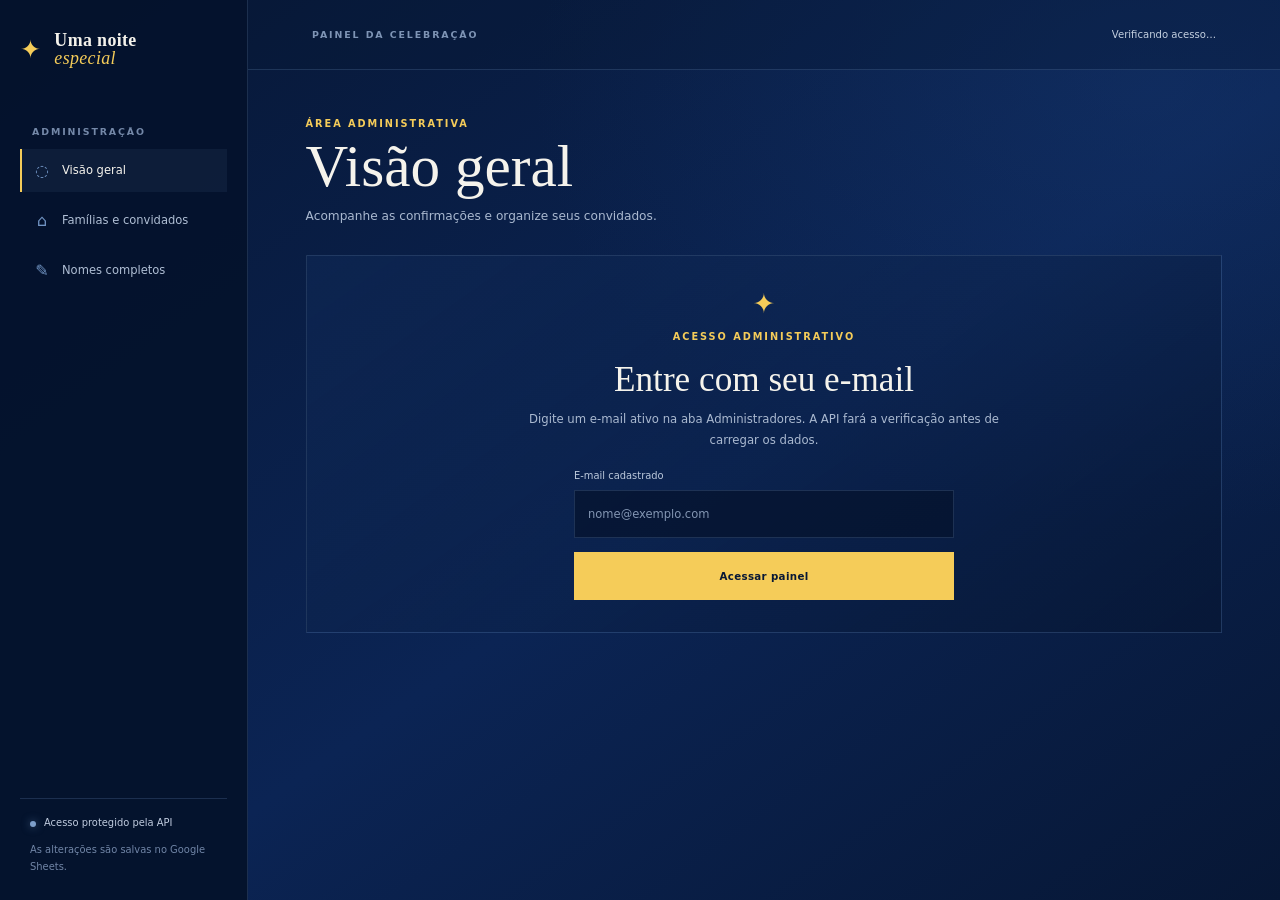
==== commit 63e34063: "Update admin.html" ====
--- a/site-atualizado/admin.html
+++ b/site-atualizado/admin.html
@@ -93,7 +93,6 @@
  .topbar { min-height:62px; flex-wrap:wrap; justify-content:space-between; padding:10px 16px max(10px,env(safe-area-inset-top)); gap:8px 10px; }.menu-toggle { display:block; flex:0 0 auto; margin-right:0; padding:8px; cursor:pointer; }.topbar-label { flex:1 1 120px; margin-right:0; font-size:.55rem; line-height:1.5; }.account-label { flex:1 1 150px; max-width:none; font-size:.62rem; white-space:normal; overflow-wrap:anywhere; }.topbar .quiet-button { flex:0 0 auto; min-height:42px; padding:0 10px; font-size:.57rem; }
  .content-wrap { padding:34px 18px 22px; }.page-heading { align-items:flex-start; flex-direction:column; margin-bottom:22px; }.page-heading .primary-button { width:100%; min-height:48px; }.heading-copy { max-width:360px; }
  .access-panel { min-height:300px; padding:23px 18px; }.access-panel h2 { font-size:1.9rem; }.login-form { width:100%; }
- .access-panel { min-height:300px; padding:23px 18px; }.access-panel h2 { font-size:1.9rem; }
  .metrics { gap:9px; margin:16px 0 10px; }.metric { min-height:105px; padding:13px; }.metric-label { font-size:.48rem; }.metric strong { font-size:1.8rem; }.metric-foot { font-size:.5rem; }
  .extra-stats { gap:9px 15px; margin-bottom:34px; padding:13px; font-size:.57rem; }.section-heading { align-items:stretch; flex-direction:column; }.search-box input { width:100%; min-height:45px; }
  .full-names-section { margin-top:44px; }.full-name-group { padding:15px; }.full-name-group-title { font-size:1.18rem; }.full-name-group-list li { font-size:.76rem; }
@@ -112,7 +111,7 @@
   const SITE_BASE_URL = "https://ysmmcf.github.io/Confirmacaodudagogh/";
   const state = { email: "", groups: [], guests: [], responses: [], busy: false };
   const API_BASE_URL = "https://script.google.com/macros/s/AKfycbwUDkqeGkfGt5U0K_ye1LJH1dxrNz7JhIARJqXBi81gnuFQ4wFKIuaxG7q0uaoVL6MZ9w/exec";
-  const state = { email: "", groups: [], guests: [], responses: [], responsesLoaded: false, responseLoadError: false, busy: false };
+  const state = { email: "", groups: [], guests: [], responses: [], responsesLoaded: false, responseLoadError: false, busy: false, accessReady: false };
   const $ = (id) => document.getElementById(id);
   let noticeTimer = null;
   let responseLoadSequence = 0;
@@ -137,17 +136,19 @@
   function loading(on) {
     state.busy = on;
     ["login-button", "refresh-button", "new-group-button"].forEach(id => { const b = $(id); if (b) b.disabled = on; });
-    ["refresh-button", "new-group-button"].forEach(id => { const b = $(id); if (b) b.disabled = on; });
     document.querySelectorAll(".group-actions button").forEach(b => b.disabled = on);
     if ($("account-label") && state.email) $("account-label").textContent = on ? "Salvando…" : state.email;
-    if ($("account-label") && state.email) $("account-label").textContent = on ? "Salvando…" : "Administrador";
+    const refresh = $("refresh-button"), newGroup = $("new-group-button");
+    if (refresh) refresh.disabled = on;
+    if (newGroup) newGroup.disabled = on || !state.accessReady;
+    document.querySelectorAll(".group-actions button").forEach(b => b.disabled = on || !state.accessReady);
+    if ($("account-label")) $("account-label").textContent = on ? "Verificando…" : state.accessReady ? "Administrador" : "Acesso pendente";
   }
   function showLogin() { $("access-panel").hidden = false; $("admin-content").hidden = true; $("new-group-button").hidden = true; }
   function showDashboard() { $("access-panel").hidden = true; $("admin-content").hidden = false; $("new-group-button").hidden = false; $("refresh-button").hidden = false; $("account-label").textContent = state.email; }
   async function copyInviteLink(groupId) {
     const invite = new URL("confirmar.html", SITE_BASE_URL);
-  function showLogin(message) { $("access-panel").hidden = false; $("admin-content").hidden = true; $("new-group-button").hidden = true; if (message) $("access-message").textContent = message; }
-  function showDashboard() { $("access-panel").hidden = true; $("admin-content").hidden = false; $("new-group-button").hidden = false; $("refresh-button").hidden = false; $("account-label").textContent = "Administrador"; }
+  function showDashboard() { $("admin-content").hidden = false; $("new-group-button").hidden = false; $("refresh-button").hidden = false; }
   function buildInviteUrl(groupId) {
     const invite = new URL("confirmar.html", window.location.href);
     invite.search = "";
@@ -220,6 +221,7 @@
       const data = await api("adminData");
       if (!data || data.ok !== true) throw new Error(data?.message || "Acesso negado. Confira se este e-mail está cadastrado como administrador.");
       if (!data || data.ok !== true) throw new Error(data?.message || "Não foi possível validar a sessão salva neste navegador.");
+      state.accessReady = true;
       state.groups = data.grupos || data.groups || [];
       const directGuests = data.convidados || data.guests || [];
       const nestedGuests = state.groups.flatMap(g => (g.convidados || g.guests || []).map(x => ({ ...x, grupoId: x.grupoId ?? x.idGrupo ?? x.grupoid ?? x.idgrupo ?? g.id ?? g.grupoId ?? g.grupoid })));
@@ -229,6 +231,7 @@
       state.responsesLoaded = Array.isArray(data.respostas || data.responses) && (data.respostas || data.responses).length > 0;
       state.responseLoadError = false;
       render(); showDashboard();
+      render(); showDashboard(); notice("");
       if ($("last-updated")) $("last-updated").textContent = new Intl.DateTimeFormat("pt-BR", { dateStyle: "short", timeStyle: "short" }).format(new Date());
       // Mostra grupos e convidados primeiro; respostas e nomes completos carregam em segundo plano.
       api("adminResponses").then(result => {
@@ -246,6 +249,7 @@
       });
       return true;
     } catch (err) { if (!preserveNotice) notice(err.message || "Não foi possível carregar os dados. Verifique a conexão com a API.", true); return false; }
+    } catch (err) { state.accessReady = false; if (!preserveNotice) notice(err.message || "Não foi possível carregar os dados. Verifique a conexão com a API.", true); return false; }
     finally { loading(false); }
   }
   function render() {
@@ -334,23 +338,27 @@
   }
   document.addEventListener("DOMContentLoaded", () => {
     const saved = rememberedEmail();
+    showDashboard();
+    $("groups-list").innerHTML = '<div class="empty-state">Carregando famílias e convidados…</div>';
+    loading(false);
     if (saved) {
       state.email = saved; $("admin-email").value = saved; $("account-label").textContent = saved;
       $("access-message").textContent = "Este navegador já lembra seu e-mail. Estamos verificando o acesso automaticamente.";
-      state.email = saved; $("account-label").textContent = "Administrador";
-      $("access-message").textContent = "Restaurando seu acesso salvo neste navegador…";
       loadData().then(ok => {
         if (!ok) {
           showLogin(); $("admin-email").value = saved;
           $("access-message").textContent = "Seu e-mail continua salvo. Tente novamente quando a conexão com o serviço estiver disponível, ou altere o e-mail se necessário.";
           $("login-button").textContent = "Tentar acessar novamente";
-          showLogin("Não foi possível validar o acesso salvo. Verifique a conexão ou abra o painel no navegador em que você já havia acessado.");
         }
+      state.email = saved;
+      notice("Conferindo o acesso salvo enquanto o painel abre…");
+      loadData(true).then(ok => {
+        if (!ok) notice("Não foi possível validar o acesso salvo. Verifique a conexão ou abra no navegador em que você já havia acessado.", true);
       });
     }
     else showLogin();
     $("login-form").addEventListener("submit", async e => { e.preventDefault(); state.email = $("admin-email").value.trim(); if (!state.email) return; if (await loadData()) rememberEmail(state.email); else state.email = rememberedEmail(); });
-    else showLogin("Este navegador ainda não tem uma sessão administrativa salva. Abra o painel no navegador em que você já entrou antes.");
+    else notice("Este navegador não tem uma sessão administrativa salva. Abra no navegador em que você já acessou o painel.", true);
     $("refresh-button").addEventListener("click", loadData);
     $("show-confirmed-button").addEventListener("click", showConfirmedGuests);
     $("invite-copy-button").addEventListener("click", copyInviteLink);
@@ -470,8 +478,6 @@
             <input id="admin-email" name="email" type="email" autocomplete="email" required maxlength="254" placeholder="nome@exemplo.com">
             <button class="primary-button" id="login-button" type="submit">Acessar painel</button>
           </form>
-          <h2 id="access-title">Abrindo o painel</h2>
-          <p id="access-message">Restaurando o acesso salvo neste navegador…</p>
         </section>
 
         <div id="admin-content" hidden>
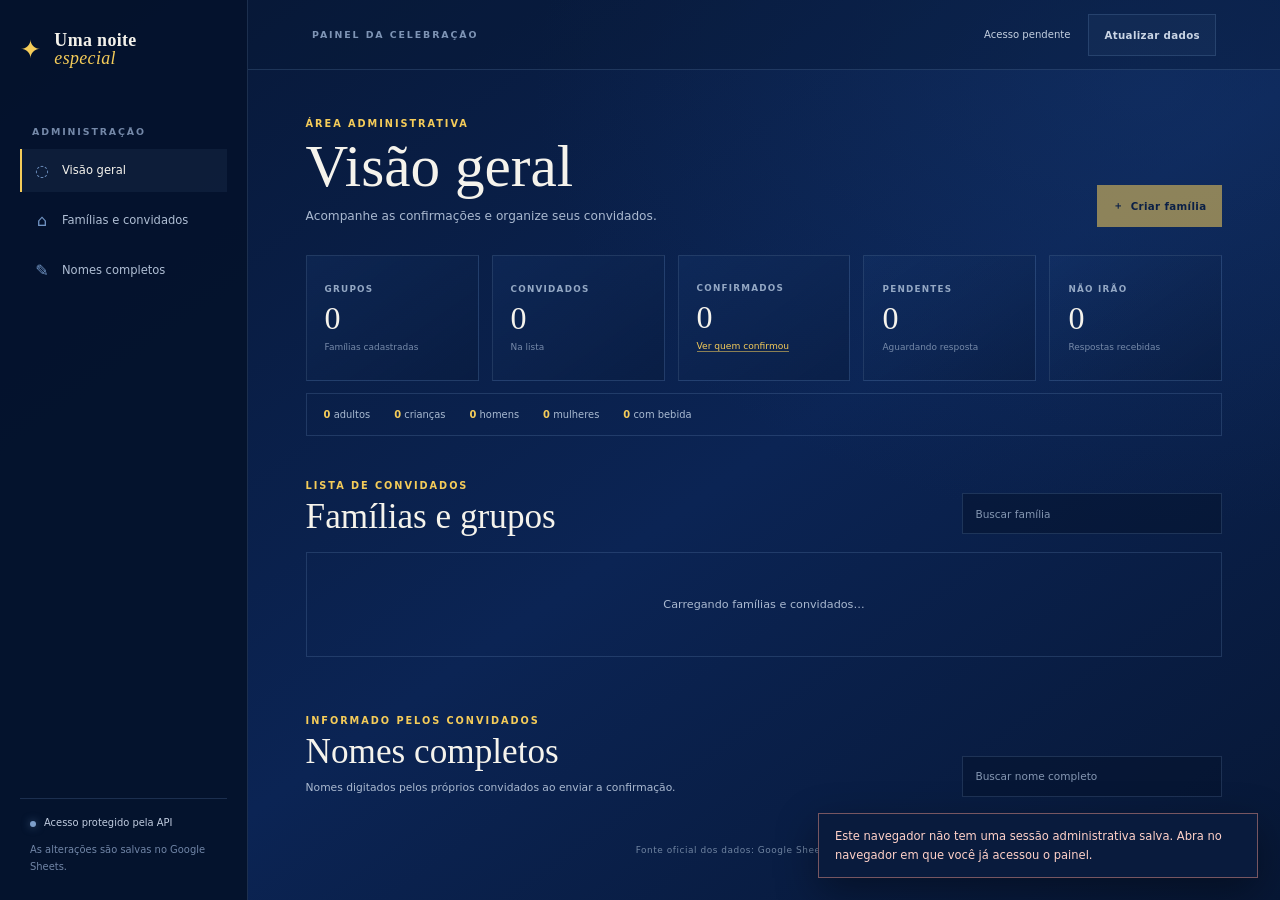
==== commit 618c4ff1: "Update admin.html" ====
--- a/site-atualizado/admin.html
+++ b/site-atualizado/admin.html
@@ -42,14 +42,6 @@
 .danger-button { border-color:rgba(230,145,133,.42); color:#edb3a9; background:transparent; }.danger-button:hover { border-color:#e9a093; background:rgba(230,145,133,.08); }
 button:disabled { opacity:.55; cursor:wait; }.primary-button:focus-visible,.quiet-button:focus-visible,.danger-button:focus-visible,a:focus-visible,input:focus-visible,select:focus-visible,summary:focus-visible { outline:2px solid var(--gold); outline-offset:3px; }
 .notice { position:fixed; right:22px; bottom:22px; z-index:20; width:min(440px,calc(100vw - 32px)); margin:0; padding:13px 16px; border:1px solid var(--line); color:#d4deeb; background:#091b3d; box-shadow:0 14px 42px rgba(0,0,0,.38); font-size:.72rem; line-height:1.6; }.notice.success { display:flex; align-items:center; gap:10px; border-color:rgba(127,183,154,.4); color:#c5e1d2; }.notice.success::before { content:"✓"; display:grid; width:23px; height:23px; flex:0 0 23px; place-items:center; border:1px solid rgba(127,183,154,.6); border-radius:50%; color:#bde1cb; font-size:.8rem; font-weight:700; }.notice.error { border-color:rgba(230,145,133,.5); color:#ffd1c8; }
-.access-panel { min-height:330px; display:grid; justify-items:center; align-content:center; gap:12px; padding:32px; border:1px solid var(--line); background:linear-gradient(145deg,rgba(25,61,120,.2),rgba(5,19,45,.48)); text-align:center; }
-.access-symbol { color:var(--gold); font-size:1.7rem; }.access-panel h2 { font-size:2.2rem; }.access-panel p:not(.eyebrow) { max-width:480px; margin:0; color:var(--muted); font-size:.73rem; line-height:1.8; }
-.login-form { display:grid; width:min(100%,380px); justify-items:stretch; gap:9px; margin-top:7px; text-align:left; }
-.login-form label { color:#bcc9dc; font-size:.62rem; }
-.login-form input { width:100%; min-height:48px; padding:0 13px; border:1px solid var(--line); border-radius:0; color:var(--cream); background:rgba(5,19,45,.72); font-size:.72rem; }
-.login-form input::placeholder { color:#8295b2; }
-.login-form button { width:100%; min-height:48px; margin-top:5px; }
-.metrics { display:grid; grid-template-columns:repeat(4,minmax(0,1fr)); gap:13px; margin:20px 0 12px; }
 .metrics { display:grid; grid-template-columns:repeat(5,minmax(0,1fr)); gap:13px; margin:20px 0 12px; }
 .metric { min-height:126px; display:flex; flex-direction:column; justify-content:center; gap:8px; padding:18px; border:1px solid var(--line); background:linear-gradient(145deg,rgba(25,61,120,.24),rgba(7,23,53,.4)); }
 .metric-label { color:#94a8c4; font-size:.55rem; font-weight:700; letter-spacing:.14em; }.metric strong { color:var(--cream); font:500 2rem/1 "Cormorant Garamond",Georgia,serif; }.metric-foot { color:#768aa9; font-size:.56rem; }
@@ -92,11 +84,9 @@
  .sidebar { width:260px; transform:translateX(-100%); transition:transform .22s ease; }.sidebar.open { transform:translateX(0); }.main-area { margin-left:0; }
  .topbar { min-height:62px; flex-wrap:wrap; justify-content:space-between; padding:10px 16px max(10px,env(safe-area-inset-top)); gap:8px 10px; }.menu-toggle { display:block; flex:0 0 auto; margin-right:0; padding:8px; cursor:pointer; }.topbar-label { flex:1 1 120px; margin-right:0; font-size:.55rem; line-height:1.5; }.account-label { flex:1 1 150px; max-width:none; font-size:.62rem; white-space:normal; overflow-wrap:anywhere; }.topbar .quiet-button { flex:0 0 auto; min-height:42px; padding:0 10px; font-size:.57rem; }
  .content-wrap { padding:34px 18px 22px; }.page-heading { align-items:flex-start; flex-direction:column; margin-bottom:22px; }.page-heading .primary-button { width:100%; min-height:48px; }.heading-copy { max-width:360px; }
- .access-panel { min-height:300px; padding:23px 18px; }.access-panel h2 { font-size:1.9rem; }.login-form { width:100%; }
  .metrics { gap:9px; margin:16px 0 10px; }.metric { min-height:105px; padding:13px; }.metric-label { font-size:.48rem; }.metric strong { font-size:1.8rem; }.metric-foot { font-size:.5rem; }
  .extra-stats { gap:9px 15px; margin-bottom:34px; padding:13px; font-size:.57rem; }.section-heading { align-items:stretch; flex-direction:column; }.search-box input { width:100%; min-height:45px; }
  .full-names-section { margin-top:44px; }.full-name-group { padding:15px; }.full-name-group-title { font-size:1.18rem; }.full-name-group-list li { font-size:.76rem; }
- .group-header { align-items:flex-start; flex-direction:column; padding:15px; }.group-title { width:100%; }.group-actions { width:100%; justify-content:stretch; }.group-actions button { flex:1; min-height:42px; }.group-meta { padding:11px 15px; }.invite-link-row { padding:0 15px 13px; }.guest-details { margin:0 15px 13px; }.guest-table-wrap { overflow-x:clip; }.guest-table,.guest-table tbody { display:block; width:100%; }.guest-table thead { display:none; }.guest-table tbody { display:grid; gap:8px; padding:10px; }.guest-table tbody tr { display:grid; min-width:0; overflow:hidden; border:1px solid rgba(114,149,197,.22); border-radius:6px; background:rgba(7,23,53,.38); }.guest-table td { display:grid; grid-template-columns:minmax(72px,32%) minmax(0,1fr); align-items:start; gap:8px; min-width:0; padding:10px 8px; border-bottom:1px solid rgba(114,149,197,.11); font-size:.65rem; line-height:1.5; overflow-wrap:anywhere; }.guest-table td::before { color:#8298b7; content:attr(data-label); font-size:.5rem; font-weight:700; letter-spacing:.04em; line-height:1.5; }.guest-table td[colspan] { display:block; text-align:center; }.guest-table td[colspan]::before { content:none; }.guest-table .guest-actions-cell { display:block; }.guest-table .guest-actions-cell button { width:100%; min-height:44px; }.guest-table .guest-actions-cell::before { display:block; margin-bottom:8px; }
  .group-header { align-items:flex-start; flex-direction:column; padding:15px; }.group-title { width:100%; }.group-actions { width:100%; justify-content:stretch; }.group-actions button { flex:1; min-height:42px; }.group-meta { padding:11px 15px; }.invite-preview { margin:0 15px 13px; }.invite-link-row { padding:0 15px 13px; }.guest-details { margin:0 15px 13px; }.guest-table-wrap { overflow-x:clip; }.guest-table,.guest-table tbody { display:block; width:100%; }.guest-table thead { display:none; }.guest-table tbody { display:grid; gap:8px; padding:10px; }.guest-table tbody tr { display:grid; min-width:0; overflow:hidden; border:1px solid rgba(114,149,197,.22); border-radius:6px; background:rgba(7,23,53,.38); }.guest-table td { display:grid; grid-template-columns:minmax(72px,32%) minmax(0,1fr); align-items:start; gap:8px; min-width:0; padding:10px 8px; border-bottom:1px solid rgba(114,149,197,.11); font-size:.65rem; line-height:1.5; overflow-wrap:anywhere; }.guest-table td::before { color:#8298b7; content:attr(data-label); font-size:.5rem; font-weight:700; letter-spacing:.04em; line-height:1.5; }.guest-table td[colspan] { display:block; text-align:center; }.guest-table td[colspan]::before { content:none; }.guest-table .guest-actions-cell { display:block; }.guest-table .guest-actions-cell button { width:100%; min-height:44px; }.guest-table .guest-actions-cell::before { display:block; margin-bottom:8px; }
  .modal-form { gap:13px; padding:25px 19px 20px; }.form-grid { gap:11px; }.modal-actions > * { flex:1; }
  .mobile-scrim:not([hidden]) { position:fixed; inset:0; z-index:4; display:block; background:rgba(1,8,22,.66); }
@@ -107,9 +97,6 @@
   </style>
   <script defer>
 (() => {
-  const API_BASE_URL = "https://script.google.com/macros/s/AKfycbye0yw0ca2pORfpLLtNQjS63mqDrixLEGMwLSZ8ueZP83AmCaSo3TpP-Ykv-2R0FdFkCA/exec";
-  const SITE_BASE_URL = "https://ysmmcf.github.io/Confirmacaodudagogh/";
-  const state = { email: "", groups: [], guests: [], responses: [], busy: false };
   const API_BASE_URL = "https://script.google.com/macros/s/AKfycbwUDkqeGkfGt5U0K_ye1LJH1dxrNz7JhIARJqXBi81gnuFQ4wFKIuaxG7q0uaoVL6MZ9w/exec";
   const state = { email: "", groups: [], guests: [], responses: [], responsesLoaded: false, responseLoadError: false, busy: false, accessReady: false };
   const $ = (id) => document.getElementById(id);
@@ -117,7 +104,6 @@
   let responseLoadSequence = 0;
   const setSelect = (select, value) => { const target = String(value ?? "").trim().toLocaleLowerCase("pt-BR"); const option = Array.from(select.options).find(item => item.value.trim().toLocaleLowerCase("pt-BR") === target); select.value = option ? option.value : ""; };
   const rememberedEmail = () => { try { return localStorage.getItem("admin_email") || ""; } catch (_) { return ""; } };
-  const rememberEmail = (email) => { try { localStorage.setItem("admin_email", email); } catch (_) { notice("O navegador bloqueou o armazenamento local. O painel ainda pode ser acessado, mas talvez seja necessário informar o e-mail na próxima abertura.", true); } };
   const html = (value) => String(value ?? "").replace(/[&<>"']/g, (c) => ({ "&": "&amp;", "<": "&lt;", ">": "&gt;", '"': "&quot;", "'": "&#39;" })[c]);
   const truthy = (v) => v === true || ["true", "sim", "ativo", "1"].includes(String(v).trim().toLowerCase());
 
@@ -135,19 +121,12 @@
   }
   function loading(on) {
     state.busy = on;
-    ["login-button", "refresh-button", "new-group-button"].forEach(id => { const b = $(id); if (b) b.disabled = on; });
-    document.querySelectorAll(".group-actions button").forEach(b => b.disabled = on);
-    if ($("account-label") && state.email) $("account-label").textContent = on ? "Salvando…" : state.email;
     const refresh = $("refresh-button"), newGroup = $("new-group-button");
     if (refresh) refresh.disabled = on;
     if (newGroup) newGroup.disabled = on || !state.accessReady;
     document.querySelectorAll(".group-actions button").forEach(b => b.disabled = on || !state.accessReady);
     if ($("account-label")) $("account-label").textContent = on ? "Verificando…" : state.accessReady ? "Administrador" : "Acesso pendente";
   }
-  function showLogin() { $("access-panel").hidden = false; $("admin-content").hidden = true; $("new-group-button").hidden = true; }
-  function showDashboard() { $("access-panel").hidden = true; $("admin-content").hidden = false; $("new-group-button").hidden = false; $("refresh-button").hidden = false; $("account-label").textContent = state.email; }
-  async function copyInviteLink(groupId) {
-    const invite = new URL("confirmar.html", SITE_BASE_URL);
   function showDashboard() { $("admin-content").hidden = false; $("new-group-button").hidden = false; $("refresh-button").hidden = false; }
   function buildInviteUrl(groupId) {
     const invite = new URL("confirmar.html", window.location.href);
@@ -166,18 +145,14 @@
   async function copyInviteLink() {
     const inviteUrl = $("invite-url").value;
     try {
-      await navigator.clipboard.writeText(invite.href);
       await navigator.clipboard.writeText(inviteUrl);
     } catch (_) {
-      const input = document.createElement("textarea"); input.value = invite.href; input.style.position = "fixed"; input.style.opacity = "0";
       const input = document.createElement("textarea"); input.value = inviteUrl; input.style.position = "fixed"; input.style.opacity = "0";
       document.body.appendChild(input); input.select();
       const copied = document.execCommand("copy"); input.remove();
-      if (!copied) { notice(`Copie o link: ${invite.href}`, true); return; }
       if (!copied) { $("invite-copy-status").textContent = "Não foi possível copiar automaticamente. Selecione e copie o link acima."; return; }
     }
     $("invite-copy-status").textContent = "Link copiado. Você já pode enviá-lo ao convidado.";
-    notice("Link copiado para a área de transferência. Você já pode enviá-lo ao convidado.", false, true);
     notice("Link copiado para a área de transferência.", false, true);
   }
   function showConfirmedGuests() {
@@ -219,7 +194,6 @@
     loading(true); if (!preserveNotice) notice("");
     try {
       const data = await api("adminData");
-      if (!data || data.ok !== true) throw new Error(data?.message || "Acesso negado. Confira se este e-mail está cadastrado como administrador.");
       if (!data || data.ok !== true) throw new Error(data?.message || "Não foi possível validar a sessão salva neste navegador.");
       state.accessReady = true;
       state.groups = data.grupos || data.groups || [];
@@ -230,7 +204,6 @@
       state.responses = data.respostas || data.responses || [];
       state.responsesLoaded = Array.isArray(data.respostas || data.responses) && (data.respostas || data.responses).length > 0;
       state.responseLoadError = false;
-      render(); showDashboard();
       render(); showDashboard(); notice("");
       if ($("last-updated")) $("last-updated").textContent = new Intl.DateTimeFormat("pt-BR", { dateStyle: "short", timeStyle: "short" }).format(new Date());
       // Mostra grupos e convidados primeiro; respostas e nomes completos carregam em segundo plano.
@@ -248,7 +221,6 @@
         console.warn("Respostas ainda não carregadas:", error);
       });
       return true;
-    } catch (err) { if (!preserveNotice) notice(err.message || "Não foi possível carregar os dados. Verifique a conexão com a API.", true); return false; }
     } catch (err) { state.accessReady = false; if (!preserveNotice) notice(err.message || "Não foi possível carregar os dados. Verifique a conexão com a API.", true); return false; }
     finally { loading(false); }
   }
@@ -256,7 +228,6 @@
     const confirmed = state.responses.filter(r => truthy(r.presenca) || truthy(r.confirmado) || ["sim", "confirmado"].includes(String(r.resposta || "").trim().toLowerCase())).length;
     const declined = state.responses.filter(r => ["nao", "não", "false", "não irá", "nao ira"].includes(String(r.presenca ?? r.resposta ?? r.confirmado).trim().toLowerCase())).length;
     const total = state.guests.length;
-    [["stat-total", total], ["stat-confirmed", confirmed], ["stat-pending", Math.max(0, total - confirmed - declined)], ["stat-declined", declined],
     [["stat-groups", state.groups.length], ["stat-total", total], ["stat-confirmed", state.responsesLoaded ? confirmed : "…"], ["stat-pending", state.responsesLoaded ? Math.max(0, total - confirmed - declined) : "…"], ["stat-declined", state.responsesLoaded ? declined : "…"],
       ["stat-adults", state.guests.filter(g => String(g.categoria || "").toLowerCase().includes("adult")).length],
       ["stat-children", state.guests.filter(g => String(g.categoria || "").toLowerCase().includes("crian")).length],
@@ -332,7 +303,6 @@
         return `<tr><td data-label="Nome cadastrado">${value(x.nome || x.name)}</td><td data-label="Idade">${value(x.idade)}</td><td data-label="Categoria">${value(x.categoria)}</td><td data-label="Gênero">${value(x.genero)}</td><td data-label="Bebida">${value(x.bebida)}</td><td class="guest-actions-cell" data-label="Ações"><button class="small-button quiet-button" type="button" data-action="edit-guest" data-id="${html(guestId)}" data-group-id="${html(id)}">Editar informações</button></td></tr>`;
       }).join("");
       const guestDetails = guests.length ? `<details class="guest-details"><summary class="guest-details-summary">Ver dados dos ${guests.length} convidados</summary><div class="guest-table-wrap"><table class="guest-table"><thead><tr><th>Nome cadastrado</th><th>Idade</th><th>Categoria</th><th>Gênero</th><th>Bebida</th><th>Ações</th></tr></thead><tbody>${guestRows}</tbody></table></div></details>` : `<p class="group-meta">Nenhum convidado cadastrado</p>`;
-      return `<article class="group-card"><header class="group-header"><div class="group-title"><h3>${html(groupName)}</h3><span class="status-badge ${active ? "" : "inactive"}">${active ? "Link ativo" : "Link inativo"}</span><p class="group-id">ID: ${html(id)}</p></div><div class="group-actions"><button class="small-button quiet-button" type="button" data-action="copy-link" data-id="${html(id)}" ${active ? "" : "disabled title=\"Ative o link antes de compartilhar\""}>Copiar link</button><button class="small-button primary-button" type="button" data-action="add-guest" data-id="${html(id)}" data-name="${html(groupName)}">Adicionar convidado</button><button class="small-button ${active ? "quiet-button" : "primary-button"}" type="button" data-action="${active ? "disable" : "enable"}" data-id="${html(id)}">${active ? "Desativar" : "Ativar"}</button><button class="small-button danger-button" type="button" data-action="delete" data-id="${html(id)}">Excluir grupo</button></div></header><div class="group-meta">Convidados <b>${guests.length}</b></div>${guestDetails}</article>`;
       return `<article class="group-card"><header class="group-header"><div class="group-title"><h3>${html(groupName)}</h3><span class="status-badge ${active ? "" : "inactive"}">${active ? "Link ativo" : "Link inativo"}</span><p class="group-id">ID: ${html(id)}</p></div><div class="group-actions"><button class="small-button quiet-button" type="button" data-action="preview-link" data-id="${html(id)}" data-name="${html(groupName)}" ${active ? "" : "disabled title=\"Ative o link antes de compartilhar\""}>Visualizar link</button><button class="small-button primary-button" type="button" data-action="add-guest" data-id="${html(id)}" data-name="${html(groupName)}">Adicionar convidado</button><button class="small-button ${active ? "quiet-button" : "primary-button"}" type="button" data-action="${active ? "disable" : "enable"}" data-id="${html(id)}">${active ? "Desativar" : "Ativar"}</button><button class="small-button danger-button" type="button" data-action="delete" data-id="${html(id)}">Excluir grupo</button></div></header><div class="group-meta">Convidados <b>${guests.length}</b></div>${guestDetails}</article>`;
     }).join("");
   }
@@ -342,22 +312,12 @@
     $("groups-list").innerHTML = '<div class="empty-state">Carregando famílias e convidados…</div>';
     loading(false);
     if (saved) {
-      state.email = saved; $("admin-email").value = saved; $("account-label").textContent = saved;
-      $("access-message").textContent = "Este navegador já lembra seu e-mail. Estamos verificando o acesso automaticamente.";
-      loadData().then(ok => {
-        if (!ok) {
-          showLogin(); $("admin-email").value = saved;
-          $("access-message").textContent = "Seu e-mail continua salvo. Tente novamente quando a conexão com o serviço estiver disponível, ou altere o e-mail se necessário.";
-          $("login-button").textContent = "Tentar acessar novamente";
-        }
       state.email = saved;
       notice("Conferindo o acesso salvo enquanto o painel abre…");
       loadData(true).then(ok => {
         if (!ok) notice("Não foi possível validar o acesso salvo. Verifique a conexão ou abra no navegador em que você já havia acessado.", true);
       });
     }
-    else showLogin();
-    $("login-form").addEventListener("submit", async e => { e.preventDefault(); state.email = $("admin-email").value.trim(); if (!state.email) return; if (await loadData()) rememberEmail(state.email); else state.email = rememberedEmail(); });
     else notice("Este navegador não tem uma sessão administrativa salva. Abra no navegador em que você já acessou o painel.", true);
     $("refresh-button").addEventListener("click", loadData);
     $("show-confirmed-button").addEventListener("click", showConfirmedGuests);
@@ -368,7 +328,6 @@
     $("groups-list").addEventListener("click", async e => {
       const btn = e.target.closest("button[data-action]"); if (!btn || state.busy) return;
       const { action, id } = btn.dataset;
-      if (action === "copy-link") { await copyInviteLink(id); return; }
       if (action === "preview-link") { showInvitePreview(id, btn.dataset.name); return; }
       if (action === "add-guest") {
         const form = $("guest-form");
@@ -468,23 +427,10 @@
 
         <section class="notice" id="notice" role="status" aria-live="polite" hidden></section>
 
-        <section class="access-panel" id="access-panel" aria-labelledby="access-title">
-          <span class="access-symbol" aria-hidden="true">✦</span>
-          <p class="eyebrow">Acesso administrativo</p>
-          <h2 id="access-title">Entre com seu e-mail</h2>
-          <p id="access-message">Digite um e-mail ativo na aba Administradores. A API fará a verificação antes de carregar os dados.</p>
-          <form class="login-form" id="login-form">
-            <label for="admin-email">E-mail cadastrado</label>
-            <input id="admin-email" name="email" type="email" autocomplete="email" required maxlength="254" placeholder="nome@exemplo.com">
-            <button class="primary-button" id="login-button" type="submit">Acessar painel</button>
-          </form>
-        </section>
-
         <div id="admin-content" hidden>
           <section class="metrics" aria-label="Estatísticas dos convidados">
             <article class="metric"><span class="metric-label">GRUPOS</span><strong id="stat-groups">0</strong><span class="metric-foot">Famílias cadastradas</span></article>
             <article class="metric"><span class="metric-label">CONVIDADOS</span><strong id="stat-total">0</strong><span class="metric-foot">Na lista</span></article>
-            <article class="metric"><span class="metric-label">CONFIRMADOS</span><strong id="stat-confirmed">0</strong><span class="metric-foot">Presenças confirmadas</span></article>
             <article class="metric"><span class="metric-label">CONFIRMADOS</span><strong id="stat-confirmed">0</strong><button class="metric-link-button" id="show-confirmed-button" type="button">Ver quem confirmou</button></article>
             <article class="metric"><span class="metric-label">PENDENTES</span><strong id="stat-pending">0</strong><span class="metric-foot">Aguardando resposta</span></article>
             <article class="metric"><span class="metric-label">NÃO IRÃO</span><strong id="stat-declined">0</strong><span class="metric-foot">Respostas recebidas</span></article>
@@ -564,3 +510,4 @@
 
 
 
+
